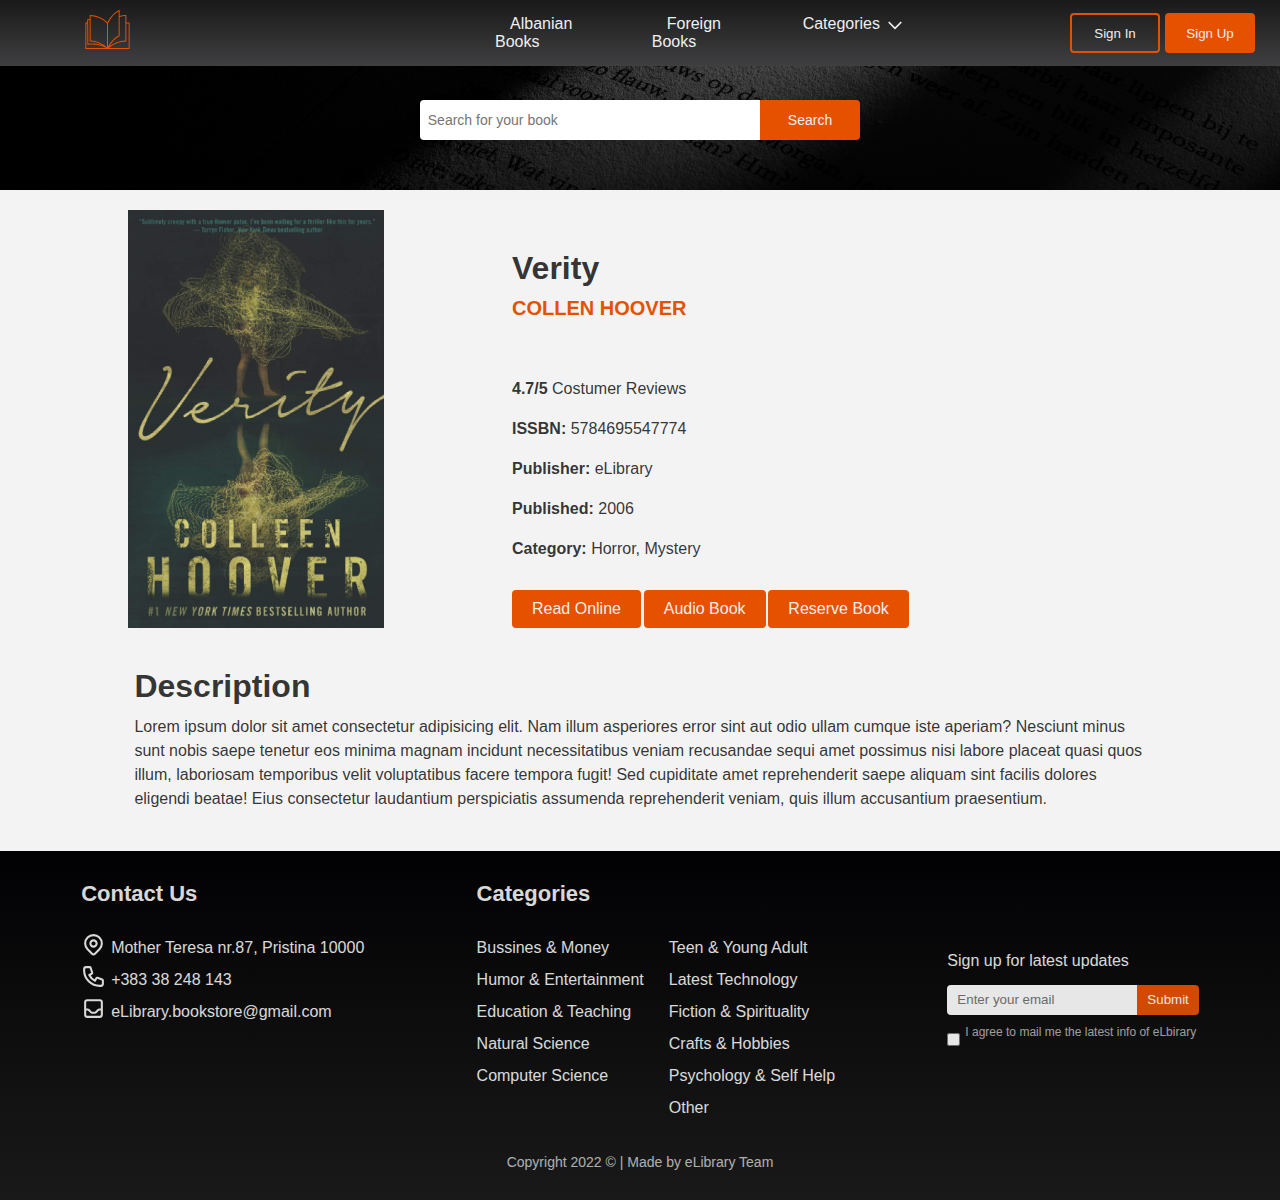
==== book-content.html @ 434c2ca3 "main files added" ====
<!DOCTYPE html>
<html lang="en">
<head>
    <meta charset="UTF-8">
    <meta http-equiv="X-UA-Compatible" content="IE=edge">
    <meta name="viewport" content="width=device-width, initial-scale=1.0">
    <link rel="stylesheet" href="style.css">
    <link rel="preconnect" href="https://fonts.googleapis.com">
    <link rel="preconnect" href="https://fonts.gstatic.com" crossorigin>
    <link
        href="https://fonts.googleapis.com/css2?family=Marvel&family=Poppins:ital,wght@0,400;0,500;0,600;0,700;1,500;1,600&display=swap"
        rel="stylesheet">
    <title>Verity - Colleen Hoover</title>
</head>
<body>
    <div class="navbar">
        <div class="logo-part">
            <a href="index.html"><img src="img/icon.svg" alt="icon book" class="icon"></a>

        </div>
        <ul class="unordered-list">
            <li><a href="home.html" target="_blank" class="nav-link">Albanian Books</a></li>
            <li><a href="home.html" class="nav-link">Foreign Books</a></li>
            <li>Categories <svg xmlns="http://www.w3.org/2000/svg" class="heroicon" fill="none" viewBox="0 0 24 24"
                    stroke="currentColor" stroke-width="2">
                    <path stroke-linecap="round" stroke-linejoin="round" d="M19 9l-7 7-7-7" />
                </svg>
            </li>
        </ul>
        <div class="nav-buttons">
            <button><a href="sign-in.html">Sign In</a></button>
            <button><a href="signup.html">Sign Up</a></button>
        </div>
    </div>
    <div class="search-box">
        <input class="home-search" type="text" name="search" placeholder="  Search for your book">
        <input class="home-submit" type="submit" value="Search">
    </div>
    <div class="b-wrapper">
    <div class="book-content">
        <div class="book-img">
            <img src="img/verity.jpg" alt="verity by colleen hover">
        </div>
        <div class="book-data">
            <h3> Verity </h3>
            <h4 class="publisher">Collen Hoover</h4>
            <p class="book-rating"><b>4.7/5 </b> Costumer Reviews</p>
            <p><strong>ISSBN:</strong>  5784695547774</p>
            <p><strong>Publisher: </strong> eLibrary</p>
            <p><strong>Published: </strong> 2006</p>
            <p><strong>Category: </strong> Horror, Mystery</p>

            <div class="book-btns">
                <a href="#">Read Online</a>
                <a href="#">Audio Book</a>
                <a href="#">Reserve Book</a>
            </div>

        </div>
      
    </div>
    <div class="book-description">
        <h3>Description</h3>
        <p>Lorem ipsum dolor sit amet consectetur adipisicing elit. Nam illum asperiores error sint aut odio ullam cumque iste aperiam? Nesciunt minus sunt nobis saepe tenetur eos minima magnam incidunt necessitatibus veniam recusandae sequi amet possimus nisi labore placeat quasi quos illum, laboriosam temporibus velit voluptatibus facere tempora fugit! Sed cupiditate amet reprehenderit saepe aliquam sint facilis dolores eligendi beatae! Eius consectetur laudantium perspiciatis assumenda reprehenderit veniam, quis illum accusantium praesentium.</p>
    </div>
</div>

    <div class="footer">
        <div class="footer-info">
            <div class="contact-us">
                <h3>Contact Us</h3>
                <ul>
                    <li><svg xmlns="http://www.w3.org/2000/svg" class="footer-icon" fill="none" viewBox="0 0 24 24" stroke="currentColor" stroke-width="2">
                        <path stroke-linecap="round" stroke-linejoin="round" d="M17.657 16.657L13.414 20.9a1.998 1.998 0 01-2.827 0l-4.244-4.243a8 8 0 1111.314 0z" />
                        <path stroke-linecap="round" stroke-linejoin="round" d="M15 11a3 3 0 11-6 0 3 3 0 016 0z" />
                      </svg>   Mother Teresa nr.87, Pristina 10000</li>
                    <li><svg xmlns="http://www.w3.org/2000/svg" class="footer-icon" fill="none" viewBox="0 0 24 24" stroke="currentColor" stroke-width="2">
                        <path stroke-linecap="round" stroke-linejoin="round" d="M3 5a2 2 0 012-2h3.28a1 1 0 01.948.684l1.498 4.493a1 1 0 01-.502 1.21l-2.257 1.13a11.042 11.042 0 005.516 5.516l1.13-2.257a1 1 0 011.21-.502l4.493 1.498a1 1 0 01.684.949V19a2 2 0 01-2 2h-1C9.716 21 3 14.284 3 6V5z" />
                      </svg>   +383 38 248 143</li>
                    <li><svg xmlns="http://www.w3.org/2000/svg" class="footer-icon" fill="none" viewBox="0 0 24 24" stroke="currentColor" stroke-width="2">
                        <path stroke-linecap="round" stroke-linejoin="round" d="M20 13V6a2 2 0 00-2-2H6a2 2 0 00-2 2v7m16 0v5a2 2 0 01-2 2H6a2 2 0 01-2-2v-5m16 0h-2.586a1 1 0 00-.707.293l-2.414 2.414a1 1 0 01-.707.293h-3.172a1 1 0 01-.707-.293l-2.414-2.414A1 1 0 006.586 13H4" />
                      </svg>   eLibrary.bookstore@gmail.com</li>
                </ul>

            </div>
            <div class="categories">
                <h3>Categories</h3>
                <div class="ctg-menu">
                <ul>
                    <li>Bussines & Money</li>
                    <li>Humor & Entertainment</li>
                    <li>Education & Teaching</li>
                    <li>Natural Science</li>
                    <li>Computer Science</li>
                </ul>
                <ul>
                    <li>Teen & Young Adult</li>
                    <li>Latest Technology</li>
                    <li>Fiction & Spirituality</li>
                    <li>Crafts & Hobbies</li>
                    <li>Psychology & Self Help</li>
                    <li>Other</li>
                </ul>
            </div>
            </div>
            
            <div class="subsrcibe">
                <p> Sign up for latest updates</p>
                <div>
                <input class="email" type="text" name="email" placeholder="Enter your email">
                <input class="submit" type="submit" value="Submit">
                </div>
                <div class="check">
                <input class="checkbox" type="checkbox" name="check" id="check"> <p class="agree">I agree to mail me the latest info of eLbirary</p>
            </div>
           </div>
        </div>
        <p class="copyright"> Copyright 2022 &copy; | Made by eLibrary Team</p>
    </div>
</body>
</html>
---- style.css ----
* {
    margin: 0;
    padding: 0;
    box-sizing: border-box;
}
html {
    font-size: 62.5%;
  }
body{
    font-family: 'Raleway', sans-serif;
    color:rgba(0,0,0,0.8);
    
}

.wrapper{
    display: grid;
    grid-template-columns: 1fr 4fr;

}

.container{
    background-image:linear-gradient(to top, rgba(255,0,0,0), rgba(217,218,226,0.3));

    
    
}

.main-content{
    height: 7.8rem;
    background-color: pink;
}

/*CARD STYLING*/
/*Fonti i kartave font-family: 'Raleway', sans-serif;*/


/*END OF CARD STYLING*/


/*CARD LAYOUT*/
.card-wrapper{
    max-width: 98%;
    margin: auto;
    display: grid;
    grid-template-columns: 1fr 1fr 1fr 1fr;
    gap:0.5rem;
}




.img-wrapper{
    max-width: 100%;
    height: fit-content;
    padding-bottom: 10rem;
    background-image: linear-gradient(rgba(0,0,0,0.4), rgba(0,0,0,0.7)),url('img/pexels-olga-lioncat-7244562.jpg');
    
    background-size: cover;
    overflow:hidden;
}

.text{
    color:#fefefe;
    padding-top: 11.1rem;
    width: 50%;
    display: flex;
    flex-direction: column;
    justify-content: center;
    padding-left:5.5rem ;
    font-family: 'Poppins', sans-serif;
    
}
.text h2{
    text-transform: uppercase;
    color:#e65100;
    letter-spacing: 1.0;
    font-size: 2rem; 
    margin-top: 1rem;
    margin-bottom: 2rem;  
}
.text h2, .text h1{
    line-height: 1;
}
.text p{
    line-height: 1.5;
    letter-spacing: 1.5;
    margin:2rem 0rem;
    font-size: 1.6rem;
}
.rich, .period{
    color:#e65100 
}
.first-h1, .second-h1{
    font-size: 6rem;
}

.learn-btn{
    background-color: #e65100;
    border: none;
    width: 20rem;
    cursor: pointer;
    height: 4.5rem;
    border-radius: 4px;
}
.learn-btn a {
    color: beige;
    text-transform: uppercase;
    text-decoration: none;
    font-size: 1.4rem;

}
.learn-btn:hover{
    background-color: transparent;
    border: 3px solid #e65100;
    color: #fff;
    box-shadow: 0px 3px 15px rgba(0,0,0,0.3);

}


/****************************************************************
/////////////////////////////////////////////////////////
*********NAVBAR STYLING*/
.navbar{
    background-color:  transparent;
    background-color: #191919;
    background-image:linear-gradient(to bottom, rgba(255,0,0,0), rgba(217,218,226,0.2));

    color:#efefef;
    display: flex;
    justify-content: space-between;
    align-content: center;
    position: fixed;
    width: 100%;
    z-index: 1;
    
}
.nav-buttons{
    align-self: center;
    display: flex;
    margin-right: 2.5rem;
    gap: 0.5rem;

}
.nav-buttons a{
    text-decoration: none;
    color:#efefef;
}
.nav-buttons button:first-child{
    background-color: transparent;
    border: 2px solid #e65100;
    color: #efefef;
    transition: all 0.1s;
    
}
.nav-buttons button:first-child:hover{
    background-color: #e65100;
    color:#efefef;
    font-weight: 500;
    transition: all 0.1s;
    
}
.nav-buttons button:last-child:hover{
    color:#efefef;
}
.navbar ul{
    list-style: none;
    display: flex;
    gap: 2.5rem;
    justify-content: end;
    margin-right: 5rem;
    

}

.navbar button{
    background-color: #e65100;
    border: none;
    width: 9rem;
    height: 4rem;
    color:#ededf1;
    border-radius: 4px;
    color:#02093B;
    cursor: pointer;
}
.navbar li:last-child{
    margin-right: 10rem;
    display: flex;
    gap: 0.5rem;
    justify-content: flex-end;
    text-transform:none;
}
.navbar li,
.nav-link{
    padding:1.5rem;
    text-decoration: none;
    color: #02093B;
    color:#efefef;
    transition: all 0.2s;
}
.navbar li:hover{
    color: #efefef;
    cursor: pointer;
    border-bottom: 5px solid #e65100;
    background-image:linear-gradient(to bottom, rgba(0,0,0,0.5), rgba(0,0,0,0.2));

}
.unordered-list{
    margin-left:350px;
    font-size: 1.6rem;
}
.unordered-list li {
    word-spacing: -1px;
}
.icon{
    width: 4.5rem;
    height: 4.5rem;
    margin-left: 85px;
    cursor: pointer;
    
}
.logo-part{
    display: flex;
    margin-top: 0.7rem;
    
}
.logo-part p{
    margin-top: 1.5rem;
    margin-left: 0.5rem;
    cursor: pointer;
}
.user{
   color: #efefef;
    width: 2.5rem;
    margin-top:-0.5rem; 
    
}
#my-account:hover{
    background-color:#02093B ;
    color:#efefef;
}
.heroicon {
    width: 2rem;
    height: 2rem;
}

/*************************************************************
************************************************************
********* HOME BOOKS Style***************************************/

.home-main-container {

    background-image:linear-gradient(to top, rgba(255,0,0,0), rgba(217,218,226,0.3));
}

.home-container{
    max-width: 98%;
    margin:5rem auto 0 auto;
    display: flex;
    justify-content: space-between;
}
.search-box {
    padding-top: 10rem;
    padding-bottom: 5rem;
    background-image: linear-gradient(rgba(0,0,0,0.5),rgba(0,0,0,0.8)),url('img/croped-img.jpg');
    background-size: cover;
    display: flex;
    justify-content: center;
    align-content: center;
}
.books-of-the-day{
    margin-bottom: 15rem;
    
    display: grid;
    grid-template-columns: repeat(4,1fr);
    grid-template-rows: repeat(3,1fr);
    row-gap: 4rem;
    width: 85%;
}
.left-menu {
    width: 13%;
    height: fit-content;

    background-color: #eee;
}
.menu {
    display: flex;
    flex-direction: column;

    list-style: none;
    text-align: center; 
}
.menu a {
    text-decoration: none;
    font-size: 1.8rem;
    color: rgba(1, 1, 3, 0.9);
}
.menu h3 {
    padding: 1.5rem 0px;
    font-size: 2rem;
    background-color: #e65100;
    color: #efefef;
    margin-bottom: 1.5rem;
    border-top-left-radius: 0.4rem;
    border-top-right-radius: 0.4rem;
}
.menu li:hover{
    background-color: #ddd;
    cursor: pointer;
}
.menu li {
    line-height: 2;
    padding: 0.5rem 0rem;
}

.home-img{
    width: 15rem;
    height: 25rem;
    margin: auto;
    margin-bottom:1.5rem ;
    border-radius: 0.2rem;

}
.home-book{
    
    width: 25rem;
    text-align: center;
    border-radius:4px;
    box-shadow: 0px 2px 15px rgba(0,0,0,0.04);
    height: 35rem;
  
}
.home-book h3 {
    max-width: 80%;
    margin:0 auto;
    display: flex;
    align-items: center;
    font-size: 1.6rem;
}
.home-book:hover{
    box-shadow: 0px 0px 20px rgba(0,0,0,0.1);
    box-shadow:  0px 2px 15px rgba(0,0,0,0.1), 0px -2px 15px rgba(0,0,0,0.1);
    cursor: pointer;
}
.home-rating{
    display: flex;
    flex-wrap: wrap;
    gap:0.5rem;
    margin-left: 1.5rem;
    margin-top:0.5rem;
    margin-bottom: 0.5rem;
    
}
.home-search, .home-submit {
    height: 4rem;
    border: none;
    border-radius: 4px;
}
.home-search {
    box-shadow: 5px 5px 15px rgba(0,0,0,0.05);
    width: 35rem;
    font-size: 1.4rem;
    border: none;
}
.home-submit:hover {
    cursor: pointer;
    box-shadow: 0px 3px 10px rgba(0,0,0,0.1);
}
.home-submit {
    width: 10rem;
    margin-left: -1rem;
    border-bottom-left-radius: 0px;
    border-top-left-radius: 0px;
    background-color: #e65100;
    color: #efefef;
    font-size: 1.4rem;
}

.best {
    position: relative;
}

.best::before {
    content:"  BESTSELLER ";
    background-color: #e65100;
    padding: 0.5rem 1rem;
    color: #fff;
    font-size: 1.4rem;

    position: absolute;
    top:0;
    left:0;
}
.pagination {
    display: flex;
    justify-content: center;
    font-size: 1.6rem;
    margin-bottom: 5rem;
    gap: 1rem;
}
.pagination div {
    width: 2.8rem;
    height: 2.8rem;
    text-align: center;
    padding: 0.5rem;
}
.pagination div:hover {
    cursor: pointer;
}
.pagination-icon {
    width: 2.2rem;
    height: 2.2rem;
    stroke: #e65100;
    border-radius: 50%;
}
.selected-no {
    color: #e65100;
    font-weight: 700;

}
/*********************************************************
***************************************************************************************************
************* COMPONENT LAYOUT *********************************/

.components-wrapper{
    width: 90%;
    margin: 0 auto;
    
    
}

/** First Component */
.first-component
{
    display: flex;
    padding-top: 6.8rem;

}

.second-component,
.third-component {
    margin-top: 15rem;
}
.third-component {
    margin-bottom: 10rem;
}
.second-component h1{
    margin-left: 5.5rem;
    margin-top: 6.8rem;
    font-size: 4rem;
}

.component-text{
    max-width: 50%;
    margin-left: 5rem;
    display: flex;
    flex-direction: column;
    font-size: 1.6rem;
   
}
.component-text h1
{
    font-size: 4rem;
    margin-top: 2rem;
}
.component-text p {
    width: 85%;

    margin-top:5rem;
    line-height: 1.5;
    letter-spacing: 1.5;
    opacity: 0.8;
}
.orange{
    color:#e65100;
}
.component-img{
    width: 50%;
}
.component-img img {
    width: 100%;
}
.chart{
    margin-left: 50px;
}

.second-component .component-text{
    padding-top: 1rem;
}
.third-component-text{
    padding-top: 10rem;
}
.categories-list{
    display: flex;
    gap: 12rem;
    margin-top: 5rem;
    line-height: 2.2;
    opacity: 0.9;
    
}
.categories h3 {
    font-size: 2.2rem;
}
.left-list,
.right-list{
    list-style: none;
}
.h-5{
    width: 2rem;
    height: 2rem;
    margin-right: 1rem;
    margin-top: 1rem;
}
.third-component{
    margin-top: 5rem;
}
.component-offers{
    display: flex;
    gap:1.5rem;    
    justify-content: center;

    margin-top: 5rem;
}
.third-component-text{
    width: 80%;
    margin: 2rem auto;
    text-align: center;
}
.third-component-text h1{
    margin-bottom: 3rem;
    font-size: 4rem;
}
.third-component-text p {
    margin-bottom: 5.5rem;
    font-size: 1.6rem;
    opacity: 0.8;
}
.offer{
    width: 30rem;
    height: 47rem;
    border-radius: 4px;
    border: none;
    box-shadow:  0px 5px 15px rgba(0,0,0,0.1);
    

    display: flex;
    flex-direction: column;
    align-items: center ;

}


.offer h2{
    font-size: 3.4rem;
    margin-top: 2rem;
    font-weight: normal;
}
.price + p  {
    font-size: 1.2rem;
}
.price {
    font-size:4.8rem ;
    font-weight: 500;
    margin-top: 5rem;
}

.offer-list{
    list-style: none;
    line-height: 2;
    margin-top: 6.5rem;
}
.offer-list li {
    display: flex;
    font-size: 1.4rem;
    gap:0.5rem;
}
.offer:hover {
    cursor: pointer;
}
/* .second-offer{
    border-top: 15px solid #e65100;
} */
.second-offer{
    position: relative;
    box-shadow:  0px 15px 15px rgba(0,0,0,0.1), 0px -15px 15px rgba(0,0,0,0.1);


}
.second-offer::before{
    content: " ";
    width: 100%;
    position: absolute;
    height: 2.5rem;
    background-color: #e65100;
    border-top-left-radius: 4px;
    border-top-right-radius: 4px;
    box-shadow: 0px -5px 15px rgba(0,0,0,0.1);
    top: -25px;
}

.green, .red{
    width: 2.2rem;
    height: 2.2rem;
}
.green{
    stroke: rgb(25, 102, 25);
}
.red{
    stroke: red;
}
.component-offers button{
    width: 50%;
    margin-top: 2.5rem;
    align-self: center;
    height: 3.5rem;
    border: 2px solid #e65100;
    border-radius: 4px;
    text-transform: uppercase;
    background-color: #fff;
    color: #02093B;
    
}
.second-offer button {
    background-color: #e65100;
    color: #fff;
    box-shadow: 0px 15px 15px rgba(0,0,0,0.04);
}


/*********************************************  FOOTER  **************************************************************/

.footer {
    background-color: #191919;
    background-image:linear-gradient(to top, rgba(255,0,0,0), rgba(1, 1, 3, 0.993));
    color:#efefef;
    height: 33rem;
    /* margin-top:100px ; */
    display: flex;
    flex-direction: column;
    gap:3rem;
    padding: 3rem;
    height: fit-content;
    
    
}
.footer-info{
    display: flex;
    gap:1rem;
    justify-content: space-around;
    opacity: 0.9;
}
.copyright{
    text-align: center;
    font-size: 1.4rem;
    opacity: 0.7;
}
.contact-us ul {
    list-style: none;
    margin-top: 2.5rem;
    font-size: 1.6rem;
    line-height: 2;
}
.contact-us li {
    display: flex;
    gap:0.5rem;
}
.contact-us h3 {
    font-size: 2.2rem;
}

.ctg-menu ul {
    list-style: none;
    font-size: 1.6rem;
    margin-top: 2.5rem;
}
.ctg-menu ul li {
    line-height: 2;
}
.ctg-menu ul li:hover{
    color:#fff;
    cursor: pointer;
    opacity: 1;
}

.footer-icon {
    width: 2.5rem;
    height: 2.5rem;
}
.ctg-menu {
    display: flex;
    justify-content: space-between;
    gap:2.5rem;
}
.subsrcibe {
    align-self:center;
}
.subsrcibe p {
    margin-bottom: 1.5rem;
    font-size: 1.2rem;
}
.subsrcibe p:first-child{
    font-size: 1.6rem;
}
.subsrcibe div{
    display: flex;
    gap:-5rem ;
}
.check {
    display: flex;
}
.email , 
.submit {
    height: 3rem;
    border-radius: 4px;
    border: none;
}
.email {
    width: 20rem;
    padding-left: 1rem;
}
.submit{
    margin-left: -1rem;
    background-color: #e65100;
    padding-left: 1rem;
    border-top-left-radius: 0px;
    border-bottom-left-radius: 0px;
    padding-right: 1rem;
    margin-bottom: 1rem;
    color:#fff;
    cursor: pointer;
}
.checkbox {
    border: none;
}
.agree {
    font-size: 1.4rem;
    opacity: 0.7;
    padding-left: 5px;
}


/** TEST                      /*******************************************************/
 .kategorite{
     
    display: flex;
    justify-content: space-around;
    justify-content: center;
    width: auto;
    gap: 1.5rem; 


    margin-top: 10rem;
}

.nje-kategori {
    width: 20rem;
    height: 20rem;
    position: relative;
    border-radius: 4px;
    box-shadow: 0px 10px 10px rgba(0,0,0,0.04);
    text-align: center;
    background-color: #e65100;
    background-color: #ededf1;
    background-color: #fff;
    color:white;
    color:#191919;
}
.nje-kategori h3{
    margin-top: 6.8rem;
    font-size: 2rem;
    letter-spacing: -0.5px;
    font-weight: 500;
    text-transform: uppercase;
    
}
.nje-kategori p{
    font-size: 3rem;
    font-weight: 500;
    margin-top: 2.4rem;
    text-shadow: 0px 0px 0.5px #e65100;
}
.nje-kategori:hover{
    cursor: pointer;
    color: #fff;
    color:#191919;
    box-shadow: 0 5px 15px rgba(0,0,0,0.2);
}
.foto{

    border-radius: 50%;
    height: 10rem;
    width: 10rem;
    border: 4px solid #e65100;
    

    position: absolute;
    top:-25%;
    left: 50%;
    transform: translateX(-50%);
}

/************************ Testimonial styling *******************/
.testimonial-wrapper{
    display: flex;
    gap:0px;
    height: 30rem;
    max-width: 90%;
    margin: 15rem auto;
}
.testimonial-content{
    background-color: #f3f3f3;
    border-left: 25px solid #e65100;
    border-bottom-left-radius:4px ;
    border-top-left-radius: 4px;
    padding:5rem;
    padding-bottom: 4rem;
    height:fit-content;
    position: relative;
   
}
.testimonial-content p{
    line-height: 1.5;
    letter-spacing: 1.5;
    position: relative;
    font-size: 1.6rem;
}
.testimonial-content h1{
    margin-bottom: 2.5rem;
    font-size: 3.2rem;
}
.testimonial-image{
    background-color: #e65100;
    border-radius: 4px;
}
.testimonial-image img{
    
    border-radius: 4rem;
}
.quote-icon{
    width: 20rem;
    position: absolute;
    left:2%;
    top:0;
    opacity: 0.08;
    
}
.testimonail-author {
    margin-top: 1rem;
    text-align: end;
}
.testimonail-author p:last-child{
    font-size: 1.4rem;
    opacity: 0.8;
}

/**************************************** SIGN UP FORM ****************************************************/
.sign-up-wrapper {
   padding-top: 5rem;
   background-image:linear-gradient(rgba(0,0,0,0.5),rgba(0,0,0,0.5)), url(img/sign-inbg\ \(2\).jpg);
   background-size: cover;
   padding:15rem;
   display: flex;
   justify-content: space-between;
}
.sign-in-wrapper{
    padding:15rem;
    display: flex;
    justify-content: space-between;
    background-image:linear-gradient(rgba(0,0,0,0.5),rgba(0,0,0,0.5)), url(img/sign-inbg\ \(2\).jpg);
    background-size: cover;
}
.sign-up-quote,
.sign-in-quote {
    font-size: 3.5rem;
    color: #efefef;
    align-content: center;
    align-self: center;
}
.sign-in-quote {
    font-size: 3rem;
}
.sign-up-form,
.sign-in-form {
    background-color: #efefef;
    border-top:10px solid #e65100;
    border-radius: 0.4rem;
    margin-right: 10rem;
    width: 50rem;
    
}
.sign-in-form {
    height: 35rem;
}
.sign-up,
.sign-in {
    display: flex;
    flex-direction: column;
    gap:2rem;
    padding:2rem 3rem 4rem 3rem;
}
.note {
    font-size: 1rem;
    color:#e65100;
    margin-top: 1rem;
}
.input {
    padding-top: 1.5rem;
    padding-bottom: 1.5rem;
    border: none;
    border-radius: 4px;
}
.fname, .lname {
    width: 49%;
}
.password {
    width: 100%;
}
.name {
    display: flex;
    justify-content: space-between;
}
.sign-up-btn {
    background-color: #e65100;
    border: none;
    color: #f3f3f3;
    padding: 1rem 2rem;
    width: 15rem;
    border-radius: 4px;
}
.sign-up-btn:hover {
    box-shadow: 0px 5px 15px rgba(0,0,0,0.2);
    cursor: pointer;
}
.option-select .input ,
.date {
    opacity: 0.9;
    padding-left: 1rem;
}
.sign-up h3,
.sign-in h3 {
    text-align: center;
    font-size: 2.5rem;
}
.gender {
    display: flex;
    gap:1.5rem;
    margin-top: 1rem;
    font-size: 1.4rem;
    opacity: 0.9;
}
.gender div {
    display: flex;
    gap: 0.5rem;
}
.last-p {
    font-size: 1.4rem;
    margin-top: 1rem;
    opacity: 0.9;
}
.last-p a{
    text-decoration: none;
    color: #e65100;
}
.last-p a:hover{
    text-decoration: underline;
}

/******************************** Kategorite lista*****************************************************************/
/******************************** BOOK CONTENT *************/
.book-content {
    display: flex;
    padding-top: 2rem;
}
.book-img {
    width: 40%;
    display: flex;
    justify-content: center;
}
.book-img img {
    width: 50%;
    text-align: center;
}

.book-data {
    display: flex;
    flex-direction:column ;
    gap: 1rem;
    padding-top: 4rem;
}
.book-data h3 {
    font-size: 3.2rem;
}
.book-data p {
    font-size: 1.6rem;
    margin-bottom: 1.2rem;
}
.book-rating {
    margin-top: 5rem;
}
.publisher {
    text-transform: uppercase;
    color: #e65100;
    font-weight: 600;
    font-size: 2rem;
    letter-spacing: 0px;

}
strong {
    font-weight: 600;
    color: rgba(0,0,0,0.8);
}
.book-btns a {
    padding: 1rem 2rem;
    font-size: 1.6rem;
    background-color: #e65100;
    margin-top: 1rem;
    display: inline-block;
    text-decoration: none;
    color: #eee;
    border-radius: 4px;
}
.book-description {
    max-width: 79%;
    margin: 4rem auto 0 auto;
    padding-bottom: 4rem;
}
.book-description h3 {
    font-size: 3.2rem;
    padding-bottom: 1rem;

}
.book-description p {
    font-size: 1.6rem;
    line-height: 1.5;
}
.b-wrapper {
    background-color: #f3f3f3;
}
.book-btns a:hover {
    box-shadow: 0px 0px 15px rgba(0,0,0,0.05);
    background-color: #191919;
}
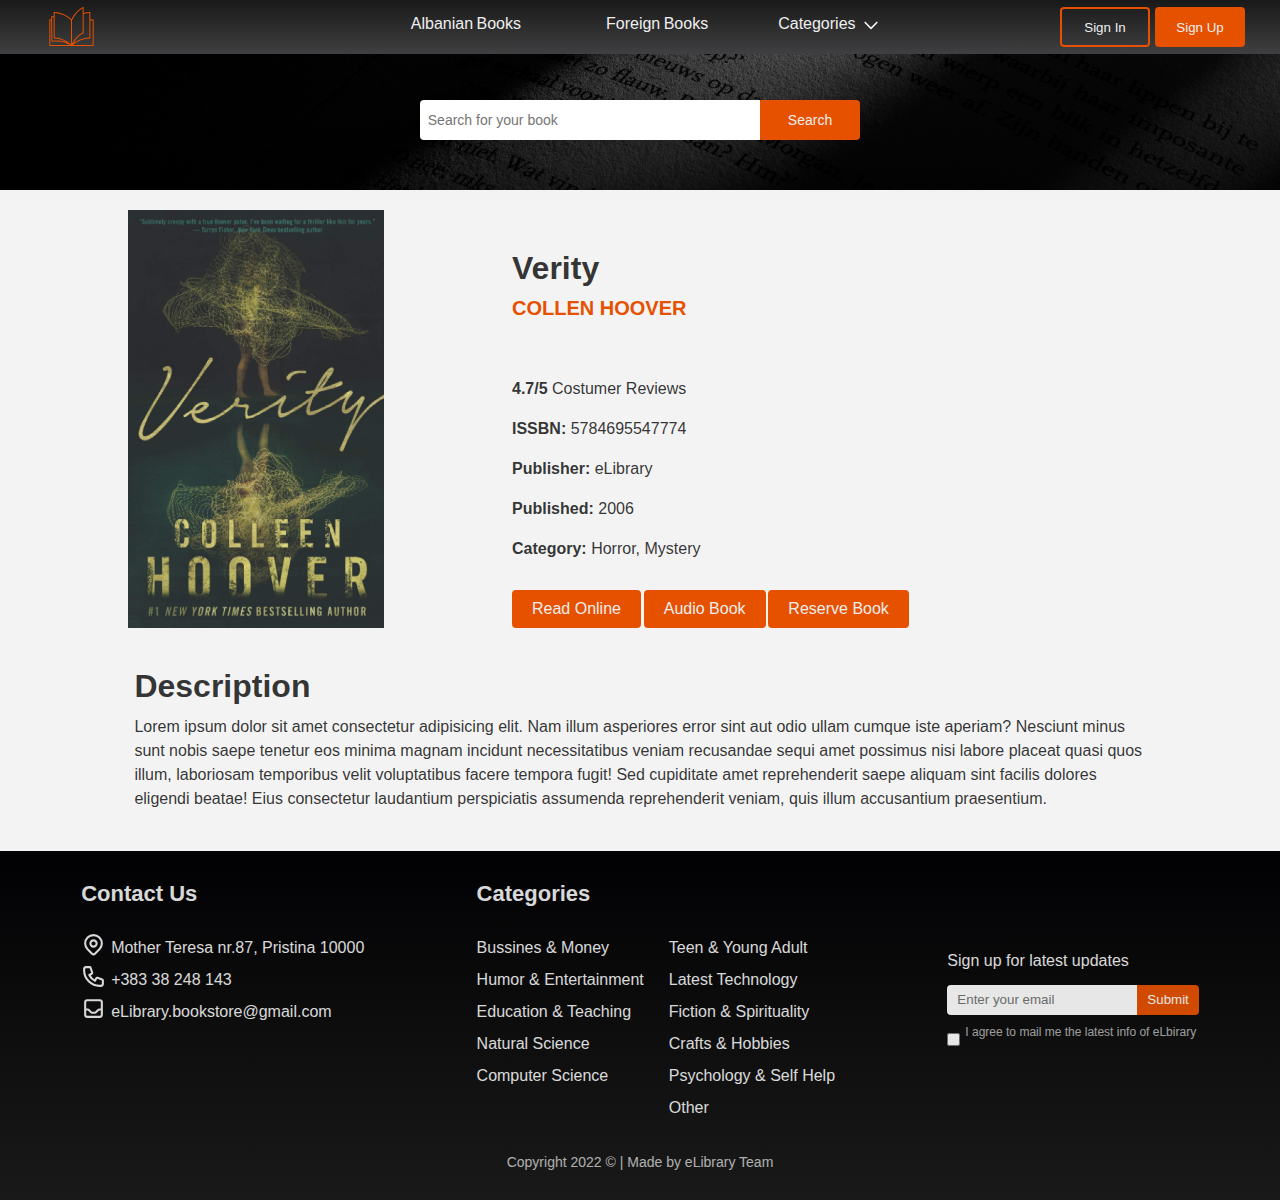
==== commit f8dce4ce: "categories added" ====
--- a/book-content.html
+++ b/book-content.html
@@ -25,6 +25,40 @@
                     stroke="currentColor" stroke-width="2">
                     <path stroke-linecap="round" stroke-linejoin="round" d="M19 9l-7 7-7-7" />
                 </svg>
+                <div class="dropdown-content">
+                    <menu class="dropdown-menu">
+                        <div>
+                    <p onclick="location.href='home.html'">Fantasy</p>
+                    <p onclick="location.href='home.html'">Adventure</p>
+                    <p onclick="location.href='home.html'">Romance</p>
+                    <p onclick="location.href='home.html'">Mystery</p>
+                    <p onclick="location.href='home.html'">Horror</p>
+                    <p onclick="location.href='home.html'">Thriller</p>
+                    <p onclick="location.href='home.html'">Paranormal</p>
+                    <p onclick="location.href='home.html'">Historical</p>
+                    </div>
+                    <div>
+                    <p onclick="location.href='home.html'">Children's</p>
+                    <p onclick="location.href='home.html'">Memoir</p>
+                    <p onclick="location.href='home.html'">Cooking</p>
+                    <p onclick="location.href='home.html'">Art</p>
+                    <p onclick="location.href='home.html'">Self-Help</p>
+                    <p onclick="location.href='home.html'">Development</p>
+                    <p onclick="location.href='home.html'">Motivational</p>
+                    <p onclick="location.href='home.html'">Health</p>
+                        </div>
+                    <div>
+                    <p onclick="location.href='home.html'">History</p>
+                    <p onclick="location.href='home.html'">Travel</p>
+                    <p onclick="location.href='home.html'">Guide/How-to</p>
+                    <p onclick="location.href='home.html'">Family</p>
+                    <p onclick="location.href='home.html'">Humor&Entertainmet</p>
+                    <p onclick="location.href='home.html'">Natural Science</p>
+                    <p onclick="location.href='home.html'">Social Science</p>
+                    <p onclick="location.href='home.html'">Computer Science</p>
+                </div>
+                </menu>
+                </div>
             </li>
         </ul>
         <div class="nav-buttons">
--- a/style.css
+++ b/style.css
@@ -61,7 +61,7 @@
 
 .text{
     color:#fefefe;
-    padding-top: 11.1rem;
+    padding-top: 15rem;
     width: 50%;
     display: flex;
     flex-direction: column;
@@ -127,18 +127,17 @@
     background-image:linear-gradient(to bottom, rgba(255,0,0,0), rgba(217,218,226,0.2));
 
     color:#efefef;
-    display: flex;
-    justify-content: space-between;
-    align-content: center;
+    display: grid;
+    grid-template-columns: 0.5fr 3fr 1fr;
     position: fixed;
     width: 100%;
     z-index: 1;
-    
 }
 .nav-buttons{
-    align-self: center;
-    display: flex;
-    margin-right: 2.5rem;
+    align-self: center; 
+    display: flex;
+    justify-content: end;
+    margin-right: 3.5rem;
     gap: 0.5rem;
 
 }
@@ -166,9 +165,9 @@
 .navbar ul{
     list-style: none;
     display: flex;
+    align-self: center;
     gap: 2.5rem;
     justify-content: end;
-    margin-right: 5rem;
     
 
 }
@@ -180,7 +179,6 @@
     height: 4rem;
     color:#ededf1;
     border-radius: 4px;
-    color:#02093B;
     cursor: pointer;
 }
 .navbar li:last-child{
@@ -198,16 +196,20 @@
     color:#efefef;
     transition: all 0.2s;
 }
+.navbar li {
+    border-bottom: 4px solid transparent;  
+    transition: all 0.3s;
+}
 .navbar li:hover{
     color: #efefef;
     cursor: pointer;
-    border-bottom: 5px solid #e65100;
+    border-bottom: 4px solid #e65100;  
     background-image:linear-gradient(to bottom, rgba(0,0,0,0.5), rgba(0,0,0,0.2));
-
-}
+}
+
 .unordered-list{
-    margin-left:350px;
-    font-size: 1.6rem;
+    font-size: 1.6rem;
+
 }
 .unordered-list li {
     word-spacing: -1px;
@@ -215,38 +217,63 @@
 .icon{
     width: 4.5rem;
     height: 4.5rem;
-    margin-left: 85px;
+    /* margin-left: 85px; */
     cursor: pointer;
     
 }
 .logo-part{
     display: flex;
-    margin-top: 0.7rem;
-    
-}
-.logo-part p{
-    margin-top: 1.5rem;
-    margin-left: 0.5rem;
-    cursor: pointer;
-}
-.user{
-   color: #efefef;
-    width: 2.5rem;
-    margin-top:-0.5rem; 
-    
-}
-#my-account:hover{
-    background-color:#02093B ;
-    color:#efefef;
-}
+    justify-content: center;
+    align-self: center; 
+
+    
+}
+
+
 .heroicon {
     width: 2rem;
     height: 2rem;
 }
-
-/*************************************************************
-************************************************************
-********* HOME BOOKS Style***************************************/
+/************* DROPDOWN CONTENT **********************/
+.dropdown-menu {
+    display:flex;
+    gap: 2rem;
+   background-color: #191919;
+
+   box-shadow:   -20px 20px 20px rgba(0,0,0,0.5);
+   
+} 
+.dropdown-menu p {
+   font-size: 1.6rem;
+   padding: 1rem 4rem;
+   transition: all 0.2s;
+}
+.dropdown-menu p:hover {
+   background-color: #e65100;
+}
+.unordered-list li:last-child {
+   position: relative;
+}
+.dropdown-content {
+   display: none;
+   position: absolute;
+   z-index: 1;
+   top: 108%;
+   right: 0%;
+}
+
+.unordered-list li:last-child:hover .dropdown-content{
+   display: block;
+   display: contents;
+   display: inline;
+}
+
+
+/************* DROPDOWN CONTENT END*******************/
+
+/****************NAVBAR END**********************************************/
+
+/********* HOME BOOKS Style***************************************/
 
 .home-main-container {
 
@@ -260,8 +287,7 @@
     justify-content: space-between;
 }
 .search-box {
-    padding-top: 10rem;
-    padding-bottom: 5rem;
+    padding:10rem 0rem 5rem 0rem;
     background-image: linear-gradient(rgba(0,0,0,0.5),rgba(0,0,0,0.8)),url('img/croped-img.jpg');
     background-size: cover;
     display: flex;
@@ -855,7 +881,6 @@
 
 /**************************************** SIGN UP FORM ****************************************************/
 .sign-up-wrapper {
-   padding-top: 5rem;
    background-image:linear-gradient(rgba(0,0,0,0.5),rgba(0,0,0,0.5)), url(img/sign-inbg\ \(2\).jpg);
    background-size: cover;
    padding:15rem;
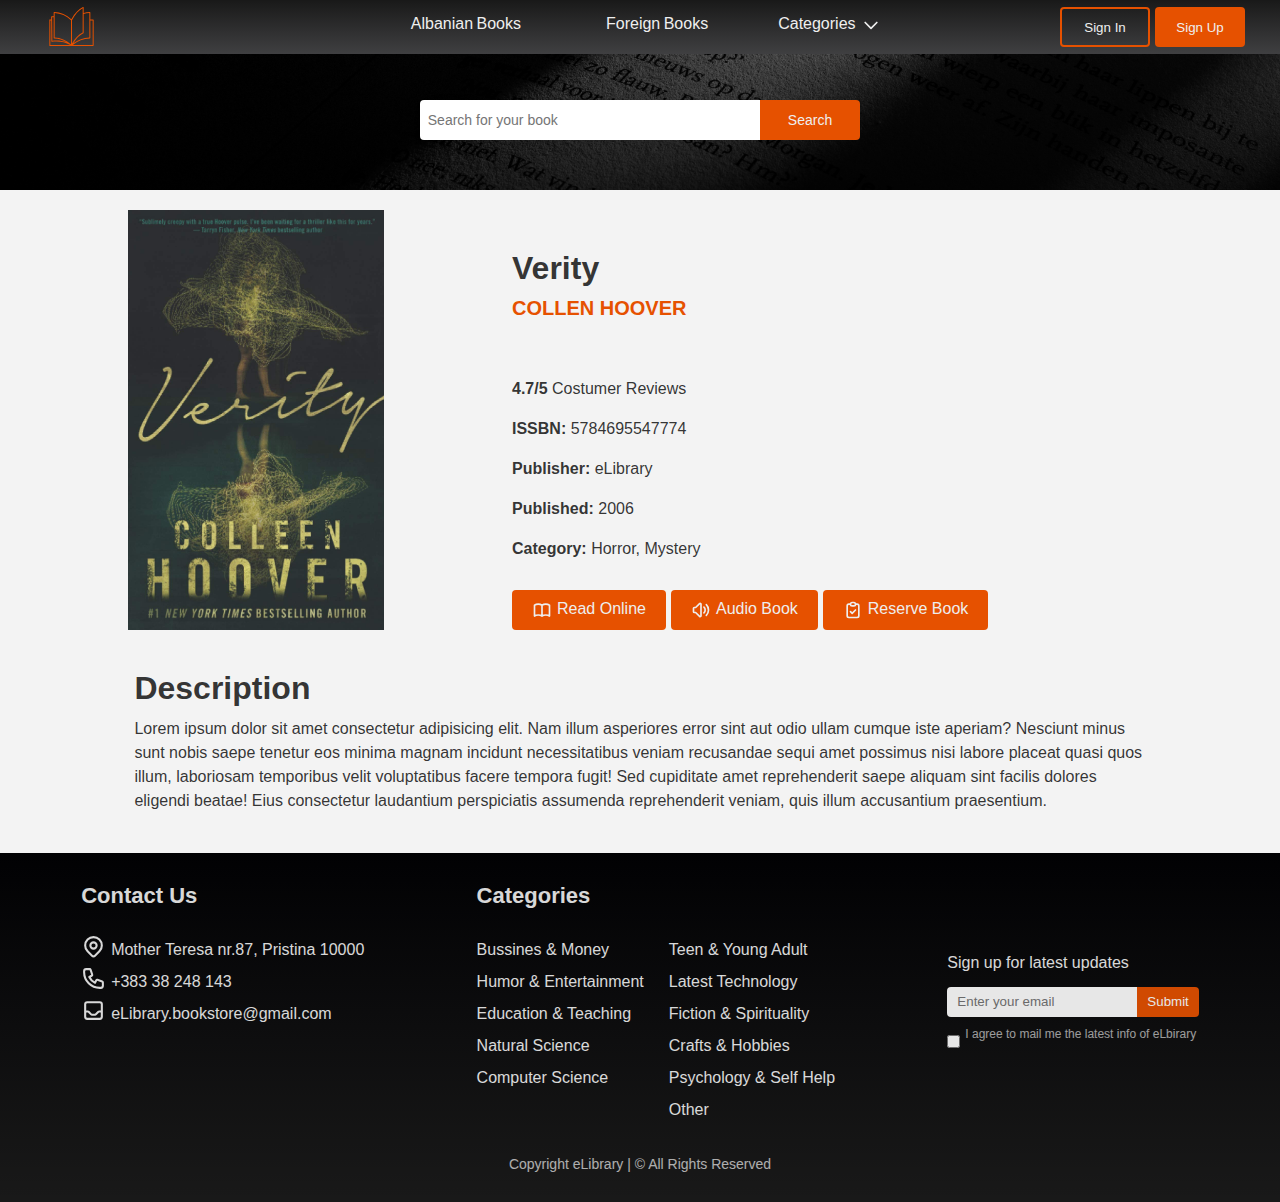
==== commit a918cbb9: "buttons edited" ====
--- a/book-content.html
+++ b/book-content.html
@@ -85,9 +85,16 @@
             <p><strong>Category: </strong> Horror, Mystery</p>
 
             <div class="book-btns">
-                <a href="#">Read Online</a>
-                <a href="#">Audio Book</a>
-                <a href="#">Reserve Book</a>
+                <a href="#">
+                    <svg xmlns="http://www.w3.org/2000/svg" class="heroicon" fill="none" viewBox="0 0 24 24" stroke="currentColor" stroke-width="2">
+                    <path stroke-linecap="round" stroke-linejoin="round" d="M12 6.253v13m0-13C10.832 5.477 9.246 5 7.5 5S4.168 5.477 3 6.253v13C4.168 18.477 5.754 18 7.5 18s3.332.477 4.5 1.253m0-13C13.168 5.477 14.754 5 16.5 5c1.747 0 3.332.477 4.5 1.253v13C19.832 18.477 18.247 18 16.5 18c-1.746 0-3.332.477-4.5 1.253" />
+                </svg>   Read Online</a>
+                <a href="#"><svg xmlns="http://www.w3.org/2000/svg" class="heroicon" fill="none" viewBox="0 0 24 24" stroke="currentColor" stroke-width="2">
+                    <path stroke-linecap="round" stroke-linejoin="round" d="M15.536 8.464a5 5 0 010 7.072m2.828-9.9a9 9 0 010 12.728M5.586 15H4a1 1 0 01-1-1v-4a1 1 0 011-1h1.586l4.707-4.707C10.923 3.663 12 4.109 12 5v14c0 .891-1.077 1.337-1.707.707L5.586 15z" />
+                  </svg> Audio Book</a>
+                <a href="#"><svg xmlns="http://www.w3.org/2000/svg" class="heroicon" fill="none" viewBox="0 0 24 24" stroke="currentColor" stroke-width="2">
+                    <path stroke-linecap="round" stroke-linejoin="round" d="M9 5H7a2 2 0 00-2 2v12a2 2 0 002 2h10a2 2 0 002-2V7a2 2 0 00-2-2h-2M9 5a2 2 0 002 2h2a2 2 0 002-2M9 5a2 2 0 012-2h2a2 2 0 012 2m-6 9l2 2 4-4" />
+                  </svg>Reserve Book</a>
             </div>
 
         </div>
@@ -149,7 +156,7 @@
             </div>
            </div>
         </div>
-        <p class="copyright"> Copyright 2022 &copy; | Made by eLibrary Team</p>
+        <p class="copyright"> Copyright eLibrary | &copy; All Rights Reserved</p>
     </div>
 </body>
 </html>--- a/style.css
+++ b/style.css
@@ -1034,16 +1034,23 @@
     font-weight: 600;
     color: rgba(0,0,0,0.8);
 }
+.book-btns {
+    display: flex;
+    gap:0.5rem;
+} 
 .book-btns a {
     padding: 1rem 2rem;
     font-size: 1.6rem;
     background-color: #e65100;
     margin-top: 1rem;
-    display: inline-block;
     text-decoration: none;
+    display: flex;
+    gap:0.5rem;
+    align-content: center;
     color: #eee;
     border-radius: 4px;
 }
+
 .book-description {
     max-width: 79%;
     margin: 4rem auto 0 auto;
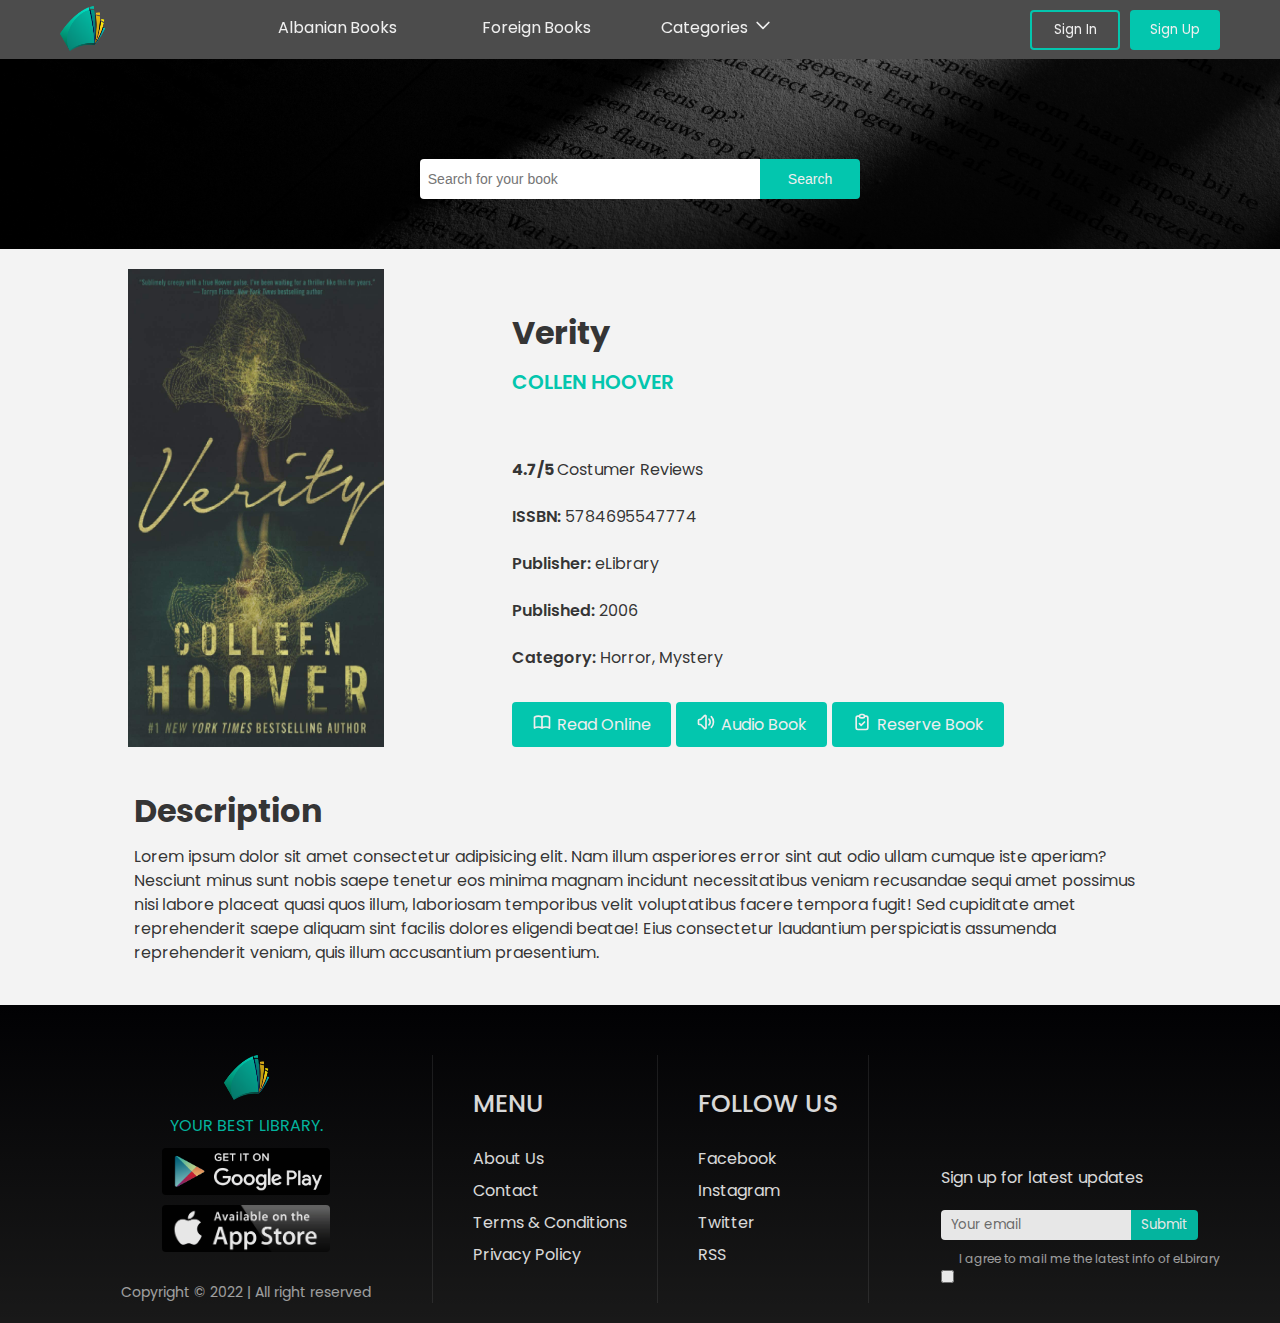
==== commit 830e3fbd: "homepage edited" ====
--- a/book-content.html
+++ b/book-content.html
@@ -13,57 +13,61 @@
     <title>Verity - Colleen Hoover</title>
 </head>
 <body>
-    <div class="navbar">
-        <div class="logo-part">
-            <a href="index.html"><img src="img/icon.svg" alt="icon book" class="icon"></a>
+    <div class="navbarcontainer">
+        <div class="container">
+            <div class="navbar">
+                <div class="logo-part">
+                    <a href="index.html"><img src="img/icon.png" alt="icon book" class="icon"></a>
 
-        </div>
-        <ul class="unordered-list">
-            <li><a href="home.html" target="_blank" class="nav-link">Albanian Books</a></li>
-            <li><a href="home.html" class="nav-link">Foreign Books</a></li>
-            <li>Categories <svg xmlns="http://www.w3.org/2000/svg" class="heroicon" fill="none" viewBox="0 0 24 24"
-                    stroke="currentColor" stroke-width="2">
-                    <path stroke-linecap="round" stroke-linejoin="round" d="M19 9l-7 7-7-7" />
-                </svg>
-                <div class="dropdown-content">
-                    <menu class="dropdown-menu">
-                        <div>
-                    <p onclick="location.href='home.html'">Fantasy</p>
-                    <p onclick="location.href='home.html'">Adventure</p>
-                    <p onclick="location.href='home.html'">Romance</p>
-                    <p onclick="location.href='home.html'">Mystery</p>
-                    <p onclick="location.href='home.html'">Horror</p>
-                    <p onclick="location.href='home.html'">Thriller</p>
-                    <p onclick="location.href='home.html'">Paranormal</p>
-                    <p onclick="location.href='home.html'">Historical</p>
-                    </div>
-                    <div>
-                    <p onclick="location.href='home.html'">Children's</p>
-                    <p onclick="location.href='home.html'">Memoir</p>
-                    <p onclick="location.href='home.html'">Cooking</p>
-                    <p onclick="location.href='home.html'">Art</p>
-                    <p onclick="location.href='home.html'">Self-Help</p>
-                    <p onclick="location.href='home.html'">Development</p>
-                    <p onclick="location.href='home.html'">Motivational</p>
-                    <p onclick="location.href='home.html'">Health</p>
+                </div>
+                <ul class="unordered-list">
+                    <li><a href="home.html" class="nav-link">Albanian Books</a></li>
+                    <li><a href="home.html" class="nav-link">Foreign Books</a></li>
+                    <li>Categories <svg xmlns="http://www.w3.org/2000/svg" class="heroicon" fill="none"
+                            viewBox="0 0 24 24" stroke="currentColor" stroke-width="2">
+                            <path stroke-linecap="round" stroke-linejoin="round" d="M19 9l-7 7-7-7" />
+                        </svg>
+                        <div class="dropdown-content">
+                            <menu class="dropdown-menu">
+                                <div>
+                                    <p onclick="location.href='home.html'">Fantasy</p>
+                                    <p onclick="location.href='home.html'">Adventure</p>
+                                    <p onclick="location.href='home.html'">Romance</p>
+                                    <p onclick="location.href='home.html'">Mystery</p>
+                                    <p onclick="location.href='home.html'">Horror</p>
+                                    <p onclick="location.href='home.html'">Thriller</p>
+                                    <p onclick="location.href='home.html'">Paranormal</p>
+                                    <p onclick="location.href='home.html'">Historical</p>
+                                </div>
+                                <div>
+                                    <p onclick="location.href='home.html'">Children's</p>
+                                    <p onclick="location.href='home.html'">Memoir</p>
+                                    <p onclick="location.href='home.html'">Cooking</p>
+                                    <p onclick="location.href='home.html'">Art</p>
+                                    <p onclick="location.href='home.html'">Self-Help</p>
+                                    <p onclick="location.href='home.html'">Development</p>
+                                    <p onclick="location.href='home.html'">Motivational</p>
+                                    <p onclick="location.href='home.html'">Health</p>
+                                </div>
+                                <div>
+                                    <p onclick="location.href='home.html'">History</p>
+                                    <p onclick="location.href='home.html'">Travel</p>
+                                    <p onclick="location.href='home.html'">Guide/How-to</p>
+                                    <p onclick="location.href='home.html'">Family</p>
+                                    <p onclick="location.href='home.html'">Humor&Entertainmet</p>
+                                    <p onclick="location.href='home.html'">Natural Science</p>
+                                    <p onclick="location.href='home.html'">Social Science</p>
+                                    <p onclick="location.href='home.html'">Computer Science</p>
+                                </div>
+                            </menu>
                         </div>
-                    <div>
-                    <p onclick="location.href='home.html'">History</p>
-                    <p onclick="location.href='home.html'">Travel</p>
-                    <p onclick="location.href='home.html'">Guide/How-to</p>
-                    <p onclick="location.href='home.html'">Family</p>
-                    <p onclick="location.href='home.html'">Humor&Entertainmet</p>
-                    <p onclick="location.href='home.html'">Natural Science</p>
-                    <p onclick="location.href='home.html'">Social Science</p>
-                    <p onclick="location.href='home.html'">Computer Science</p>
+                    </li>
+                </ul>
+                <div class="nav-buttons">
+                    <button><a href="sign-in.html">Sign In</a></button>
+                    <button><a href="signup.html">Sign Up</a></button>
                 </div>
-                </menu>
-                </div>
-            </li>
-        </ul>
-        <div class="nav-buttons">
-            <button><a href="sign-in.html">Sign In</a></button>
-            <button><a href="signup.html">Sign Up</a></button>
+            </div>
         </div>
     </div>
     <div class="search-box">
@@ -106,57 +110,55 @@
     </div>
 </div>
 
-    <div class="footer">
+<section class="footer">
+    <div class="container">
         <div class="footer-info">
-            <div class="contact-us">
-                <h3>Contact Us</h3>
+
+            <div class="footer-logo">
+                <a href="index.html"><img src="img/icon.png" alt="icon book footer-icon" class="icon"></a>
+                <p class="b-l">Your best library.</p>
+
+               
+                <img class="download" src="img/play-store1.png" alt="Playstore download">
+                <img class="download" src="img/app-store1.png" alt="App download">
+            
+
+                <br>
+                <p class="copyright">Copyright &copy; 2022 | All right reserved</p>
+            </div>
+            <div class="footer-menu">
+                <h3>Menu</h3>
                 <ul>
-                    <li><svg xmlns="http://www.w3.org/2000/svg" class="footer-icon" fill="none" viewBox="0 0 24 24" stroke="currentColor" stroke-width="2">
-                        <path stroke-linecap="round" stroke-linejoin="round" d="M17.657 16.657L13.414 20.9a1.998 1.998 0 01-2.827 0l-4.244-4.243a8 8 0 1111.314 0z" />
-                        <path stroke-linecap="round" stroke-linejoin="round" d="M15 11a3 3 0 11-6 0 3 3 0 016 0z" />
-                      </svg>   Mother Teresa nr.87, Pristina 10000</li>
-                    <li><svg xmlns="http://www.w3.org/2000/svg" class="footer-icon" fill="none" viewBox="0 0 24 24" stroke="currentColor" stroke-width="2">
-                        <path stroke-linecap="round" stroke-linejoin="round" d="M3 5a2 2 0 012-2h3.28a1 1 0 01.948.684l1.498 4.493a1 1 0 01-.502 1.21l-2.257 1.13a11.042 11.042 0 005.516 5.516l1.13-2.257a1 1 0 011.21-.502l4.493 1.498a1 1 0 01.684.949V19a2 2 0 01-2 2h-1C9.716 21 3 14.284 3 6V5z" />
-                      </svg>   +383 38 248 143</li>
-                    <li><svg xmlns="http://www.w3.org/2000/svg" class="footer-icon" fill="none" viewBox="0 0 24 24" stroke="currentColor" stroke-width="2">
-                        <path stroke-linecap="round" stroke-linejoin="round" d="M20 13V6a2 2 0 00-2-2H6a2 2 0 00-2 2v7m16 0v5a2 2 0 01-2 2H6a2 2 0 01-2-2v-5m16 0h-2.586a1 1 0 00-.707.293l-2.414 2.414a1 1 0 01-.707.293h-3.172a1 1 0 01-.707-.293l-2.414-2.414A1 1 0 006.586 13H4" />
-                      </svg>   eLibrary.bookstore@gmail.com</li>
-                </ul>
-
-            </div>
-            <div class="categories">
-                <h3>Categories</h3>
-                <div class="ctg-menu">
-                <ul>
-                    <li>Bussines & Money</li>
-                    <li>Humor & Entertainment</li>
-                    <li>Education & Teaching</li>
-                    <li>Natural Science</li>
-                    <li>Computer Science</li>
-                </ul>
-                <ul>
-                    <li>Teen & Young Adult</li>
-                    <li>Latest Technology</li>
-                    <li>Fiction & Spirituality</li>
-                    <li>Crafts & Hobbies</li>
-                    <li>Psychology & Self Help</li>
-                    <li>Other</li>
+                    <li>About Us</li>
+                    <li>Contact</li>
+                    <li>Terms & Conditions</li>
+                    <li>Privacy Policy</li>
                 </ul>
             </div>
+            <div class="footer-follow">
+                <h3> Follow Us</h3>
+                <ul>
+                    <li>Facebook</li>
+                    <li>Instagram</li>
+                    <li>Twitter</li>
+                    <li>RSS</li>
+                </ul>
             </div>
-            
+
+
             <div class="subsrcibe">
                 <p> Sign up for latest updates</p>
                 <div>
-                <input class="email" type="text" name="email" placeholder="Enter your email">
-                <input class="submit" type="submit" value="Submit">
+                    <input class="email" type="text" name="email" placeholder="Your email">
+                    <input class="submit" type="submit" value="Submit">
                 </div>
                 <div class="check">
-                <input class="checkbox" type="checkbox" name="check" id="check"> <p class="agree">I agree to mail me the latest info of eLbirary</p>
+                    <input class="checkbox" type="checkbox" name="checkbox" id="checkbox">
+                    <label for="checkbox" class="agree">I agree to mail me the latest info of eLbirary</p>
+                </div>
             </div>
-           </div>
         </div>
-        <p class="copyright"> Copyright eLibrary | &copy; All Rights Reserved</p>
     </div>
+</section>
 </body>
 </html>--- a/style.css
+++ b/style.css
@@ -1,271 +1,291 @@
 * {
-    margin: 0;
-    padding: 0;
-    box-sizing: border-box;
-}
+  margin: 0;
+  padding: 0;
+  box-sizing: border-box;
+}
+
+
 html {
-    font-size: 62.5%;
-  }
-body{
-    font-family: 'Raleway', sans-serif;
-    color:rgba(0,0,0,0.8);
-    
-}
-
-.wrapper{
-    display: grid;
-    grid-template-columns: 1fr 4fr;
-
-}
-
-.container{
-    background-image:linear-gradient(to top, rgba(255,0,0,0), rgba(217,218,226,0.3));
-
-    
-    
-}
-
-.main-content{
-    height: 7.8rem;
-    background-color: pink;
+  font-size: 62.5%; 
+}
+body {
+  color: rgba(0, 0, 0, 0.8);
+  font-size: 62.5%;
+  font-family: 'Marvel', sans-serif;
+font-family: 'Poppins', sans-serif;
+
+}
+
+.wrapper {
+  display: grid;
+  grid-template-columns: 1fr 4fr;
+}
+
+.container {
+  /* background-image:linear-gradient(to top, rgba(255,0,0,0), rgba(217,218,226,0.3));
+     */
+  max-width: 1200px;
+  padding: 0 20px;
+  margin: 0 auto;
+  width: 100%;
+}
+
+.main-content {
+  height: 7.8rem;
+  background-color: pink;
 }
 
 /*CARD STYLING*/
 /*Fonti i kartave font-family: 'Raleway', sans-serif;*/
 
-
 /*END OF CARD STYLING*/
 
-
 /*CARD LAYOUT*/
-.card-wrapper{
-    max-width: 98%;
-    margin: auto;
-    display: grid;
-    grid-template-columns: 1fr 1fr 1fr 1fr;
-    gap:0.5rem;
-}
-
-
-
-
-.img-wrapper{
-    max-width: 100%;
-    height: fit-content;
-    padding-bottom: 10rem;
-    background-image: linear-gradient(rgba(0,0,0,0.4), rgba(0,0,0,0.7)),url('img/pexels-olga-lioncat-7244562.jpg');
-    
-    background-size: cover;
-    overflow:hidden;
-}
-
-.text{
-    color:#fefefe;
-    padding-top: 15rem;
-    width: 50%;
-    display: flex;
-    flex-direction: column;
-    justify-content: center;
-    padding-left:5.5rem ;
-    font-family: 'Poppins', sans-serif;
-    
-}
-.text h2{
-    text-transform: uppercase;
-    color:#e65100;
-    letter-spacing: 1.0;
-    font-size: 2rem; 
-    margin-top: 1rem;
-    margin-bottom: 2rem;  
-}
-.text h2, .text h1{
-    line-height: 1;
-}
-.text p{
-    line-height: 1.5;
-    letter-spacing: 1.5;
-    margin:2rem 0rem;
-    font-size: 1.6rem;
-}
-.rich, .period{
-    color:#e65100 
-}
-.first-h1, .second-h1{
-    font-size: 6rem;
-}
-
-.learn-btn{
-    background-color: #e65100;
-    border: none;
-    width: 20rem;
-    cursor: pointer;
-    height: 4.5rem;
-    border-radius: 4px;
+.card-wrapper {
+  max-width: 98%;
+  margin: auto;
+  display: grid;
+  grid-template-columns: 1fr 1fr 1fr 1fr;
+  gap: 0.5rem;
+}
+
+.blur {
+  width: 45%;
+  margin: 1rem;
+  padding: 20px;
+  background-color: rgb(0, 0, 0, 0.4);
+  backdrop-filter: blur(4px);
+  border-radius: 8px;
+}
+.img-wrapper {
+  padding: 60px 0 180px 0;
+  height: fit-content;
+  background-image: linear-gradient(rgba(0, 0, 0, 0.4), rgba(0, 0, 0, 0.7)),
+    url("img/pexels-olga-lioncat-7244562.jpg");
+  position: relative;
+  top: -6rem;
+  background-size: cover;
+  overflow: hidden;
+}
+
+.text {
+  color: #fefefe;
+  padding-top: 15rem;
+  display: flex;
+  flex-direction: column;
+  justify-content: center;
+  font-family: "Poppins", sans-serif;
+  align-items: center;
+
+
+}
+.text h2 {
+  text-transform: uppercase;
+  text-align: center;
+  color: #03c6ae;
+  letter-spacing: 1;
+  font-size: 2rem;
+  margin-top: 1rem;
+  margin-bottom: 2rem;
+}
+.text h2,
+.text h1 {
+  line-height: 1.15;
+  text-align: center;
+  text-shadow: 2px 2px 5px rgba(0, 0, 0, 0.18);
+}
+.text p {
+  line-height: 1.5;
+  letter-spacing: 1.5;
+  margin: 2rem 0rem;
+  font-size: 1.6rem;
+  text-align: center;
+  text-shadow: 2px 2px 5px rgba(0, 0, 0, 0.68);
+  width: 60%;
+}
+.rich,
+.period {
+  color: #03c6ae;
+  position: relative;
+}
+.first-h1,
+.second-h1 {
+  font-size: 6rem;
+}
+
+.learn-btn {
+  background-color: #03c6ae;
+  border: none;
+  width: 20rem;
+  cursor: pointer;
+  height: 4.5rem;
+  border-radius: 4px;
 }
 .learn-btn a {
-    color: beige;
-    text-transform: uppercase;
-    text-decoration: none;
-    font-size: 1.4rem;
-
-}
-.learn-btn:hover{
-    background-color: transparent;
-    border: 3px solid #e65100;
-    color: #fff;
-    box-shadow: 0px 3px 15px rgba(0,0,0,0.3);
-
-}
-
+  color: beige;
+  text-transform: uppercase;
+  text-decoration: none;
+  font-size: 1.4rem;
+}
+.learn-btn:hover {
+  background-color: transparent;
+  border: 3px solid #03c6ae;
+  color: #fff;
+  box-shadow: 0px 3px 15px rgba(0, 0, 0, 0.3);
+}
 
 /****************************************************************
 /////////////////////////////////////////////////////////
 *********NAVBAR STYLING*/
-.navbar{
-    background-color:  transparent;
-    background-color: #191919;
-    background-image:linear-gradient(to bottom, rgba(255,0,0,0), rgba(217,218,226,0.2));
-
-    color:#efefef;
-    display: grid;
-    grid-template-columns: 0.5fr 3fr 1fr;
-    position: fixed;
-    width: 100%;
-    z-index: 1;
-}
-.nav-buttons{
-    align-self: center; 
-    display: flex;
-    justify-content: end;
-    margin-right: 3.5rem;
-    gap: 0.5rem;
-
-}
-.nav-buttons a{
-    text-decoration: none;
-    color:#efefef;
-}
-.nav-buttons button:first-child{
-    background-color: transparent;
-    border: 2px solid #e65100;
-    color: #efefef;
-    transition: all 0.1s;
-    
-}
-.nav-buttons button:first-child:hover{
-    background-color: #e65100;
-    color:#efefef;
-    font-weight: 500;
-    transition: all 0.1s;
-    
-}
-.nav-buttons button:last-child:hover{
-    color:#efefef;
-}
-.navbar ul{
-    list-style: none;
-    display: flex;
-    align-self: center;
-    gap: 2.5rem;
-    justify-content: end;
-    
-
-}
-
-.navbar button{
-    background-color: #e65100;
-    border: none;
-    width: 9rem;
-    height: 4rem;
-    color:#ededf1;
-    border-radius: 4px;
-    cursor: pointer;
-}
-.navbar li:last-child{
-    margin-right: 10rem;
-    display: flex;
-    gap: 0.5rem;
-    justify-content: flex-end;
-    text-transform:none;
+
+.navbarcontainer {
+  width: 100%;
+  background-color: rgb(0, 0, 0, 0.7);
+  backdrop-filter: blur(8px);
+  position: relative;
+  z-index: 1;
+}
+.navbar {
+  color: #efefef;
+  display: flex;
+  /* position: fixed; */
+  width: 100%;
+  justify-content: space-between;
+  z-index: 1;
+}
+button {
+  font-family: 'Poppins', sans-serif;
+}
+
+.nav-buttons {
+  align-self: center;
+  display: flex;
+  font-family: 'Poppins', sans-serif;
+
+}
+.nav-buttons a {
+  text-decoration: none;
+  color: #efefef;
+}
+.nav-buttons button:first-child {
+  background-color: transparent;
+  border: 2px solid #03c6ae;
+  color: #efefef;
+  transition: all 0.1s;
+  margin-right: 1rem;
+}
+.nav-buttons button:first-child:hover {
+  background-color: #03c6ae;
+  color: #efefef;
+  font-weight: 500;
+  transition: all 0.1s;
+}
+.nav-buttons button:last-child:hover {
+  color: #efefef;
+}
+.navbar ul {
+  list-style: none;
+  display: flex;
+  align-self: center;
+  gap: 2.5rem;
+  justify-content: end;
+}
+
+.navbar button {
+  background-color: #03c6ae;
+  border: none;
+  width: 9rem;
+  height: 4rem;
+  color: #ededf1;
+  border-radius: 4px;
+  cursor: pointer;
+}
+.navbar li:last-child {
+  margin-right: 10rem;
+  display: flex;
+  gap: 0.5rem;
+  justify-content: flex-end;
+  text-transform: none;
 }
 .navbar li,
-.nav-link{
-    padding:1.5rem;
-    text-decoration: none;
-    color: #02093B;
-    color:#efefef;
-    transition: all 0.2s;
+.nav-link {
+  padding: 1.5rem;
+  text-decoration: none;
+  color: #02093b;
+  color: #efefef;
+  transition: all 0.2s;
 }
 .navbar li {
-    border-bottom: 4px solid transparent;  
-    transition: all 0.3s;
-}
-.navbar li:hover{
-    color: #efefef;
-    cursor: pointer;
-    border-bottom: 4px solid #e65100;  
-    background-image:linear-gradient(to bottom, rgba(0,0,0,0.5), rgba(0,0,0,0.2));
-}
-
-.unordered-list{
-    font-size: 1.6rem;
-
+  border-bottom: 4px solid transparent;
+  transition: all 0.3s;
+}
+.navbar li:hover {
+  color: #efefef;
+  cursor: pointer;
+  border-bottom: 4px solid #03c6ae;
+  background-image: linear-gradient(
+    to bottom,
+    rgba(0, 0, 0, 0.5),
+    rgba(0, 0, 0, 0.2)
+  );
+}
+
+.unordered-list {
+  font-size: 1.6rem;
 }
 .unordered-list li {
-    word-spacing: -1px;
-}
-.icon{
-    width: 4.5rem;
-    height: 4.5rem;
-    /* margin-left: 85px; */
-    cursor: pointer;
-    
-}
-.logo-part{
-    display: flex;
-    justify-content: center;
-    align-self: center; 
-
-    
-}
-
+  word-spacing: -1px;
+}
+.icon {
+  width: 4.5rem;
+  height: 4.5rem;
+  /* margin-left: 85px; */
+  cursor: pointer;
+}
+.logo-part {
+  display: flex;
+  justify-content: center;
+  align-self: center;
+}
 
 .heroicon {
-    width: 2rem;
-    height: 2rem;
+  width: 2rem;
+  height: 2rem;
 }
 /************* DROPDOWN CONTENT **********************/
 .dropdown-menu {
-    display:flex;
-    gap: 2rem;
-   background-color: #191919;
-
-   box-shadow:   -20px 20px 20px rgba(0,0,0,0.5);
-   
-} 
+  padding: 20px;
+  display: flex;
+  gap: 2rem;
+  background-color: #191919;
+  border-radius: 4px;
+
+  box-shadow: -5px 5px 15px rgba(0, 0, 0, 0.2);
+}
 .dropdown-menu p {
-   font-size: 1.6rem;
-   padding: 1rem 4rem;
-   transition: all 0.2s;
+  font-size: 1.6rem;
+  padding: 1rem 4rem;
+  transition: all 0.2s;
 }
 .dropdown-menu p:hover {
-   background-color: #e65100;
+  background-color: #03c6ae;
+  border-radius: 4px;
 }
 .unordered-list li:last-child {
-   position: relative;
+  position: relative;
 }
 .dropdown-content {
-   display: none;
-   position: absolute;
-   z-index: 1;
-   top: 108%;
-   right: 0%;
-}
-
-.unordered-list li:last-child:hover .dropdown-content{
-   display: block;
-   display: contents;
-   display: inline;
+  display: none;
+  position: absolute;
+  z-index: 1;
+  top: 108%;
+  right: 0%;
+}
+
+.unordered-list li:last-child:hover .dropdown-content {
+  display: block;
+  display: contents;
+  display: inline;
 }
 
 
@@ -276,799 +296,958 @@
 /********* HOME BOOKS Style***************************************/
 
 .home-main-container {
-
-    background-image:linear-gradient(to top, rgba(255,0,0,0), rgba(217,218,226,0.3));
-}
-
-.home-container{
-    max-width: 98%;
-    margin:5rem auto 0 auto;
-    display: flex;
-    justify-content: space-between;
+  background-image: linear-gradient(
+    to top,
+    rgba(255, 0, 0, 0),
+    rgba(217, 218, 226, 0.3)
+  );
+}
+
+.home-container {
+  max-width: 98%;
+  margin: 5rem auto 0 auto;
+  display: flex;
+  justify-content: space-between;
 }
 .search-box {
-    padding:10rem 0rem 5rem 0rem;
-    background-image: linear-gradient(rgba(0,0,0,0.5),rgba(0,0,0,0.8)),url('img/croped-img.jpg');
-    background-size: cover;
-    display: flex;
-    justify-content: center;
-    align-content: center;
-}
-.books-of-the-day{
-    margin-bottom: 15rem;
-    
-    display: grid;
-    grid-template-columns: repeat(4,1fr);
-    grid-template-rows: repeat(3,1fr);
-    row-gap: 4rem;
-    width: 85%;
+  padding: 10rem 0rem 5rem 0rem;
+  background-image: linear-gradient(rgba(0, 0, 0, 0.5), rgba(0, 0, 0, 0.8)),
+    url("img/croped-img.jpg");
+  background-size: cover;
+  display: flex;
+  justify-content: center;
+  align-content: center;
+}
+.books-of-the-day {
+  margin-bottom: 15rem;
+
+  display: grid;
+  grid-template-columns: repeat(4, 1fr);
+  grid-template-rows: repeat(3, 1fr);
+  row-gap: 4rem;
+  width: 85%;
 }
 .left-menu {
-    width: 13%;
-    height: fit-content;
-
-    background-color: #eee;
+  width: 13%;
+  height: fit-content;
+
+  background-color: #eee;
 }
 .menu {
-    display: flex;
-    flex-direction: column;
-
-    list-style: none;
-    text-align: center; 
+  display: flex;
+  flex-direction: column;
+
+  list-style: none;
+  text-align: center;
 }
 .menu a {
-    text-decoration: none;
-    font-size: 1.8rem;
-    color: rgba(1, 1, 3, 0.9);
+  text-decoration: none;
+  font-size: 1.8rem;
+  color: rgba(1, 1, 3, 0.9);
 }
 .menu h3 {
-    padding: 1.5rem 0px;
-    font-size: 2rem;
-    background-color: #e65100;
-    color: #efefef;
-    margin-bottom: 1.5rem;
-    border-top-left-radius: 0.4rem;
-    border-top-right-radius: 0.4rem;
-}
-.menu li:hover{
-    background-color: #ddd;
-    cursor: pointer;
+  padding: 1.5rem 0px;
+  font-size: 2rem;
+  background-color: #03c6ae;
+  color: #efefef;
+  margin-bottom: 1.5rem;
+  border-top-left-radius: 0.4rem;
+  border-top-right-radius: 0.4rem;
+}
+.menu li:hover {
+  background-color: #ddd;
+  cursor: pointer;
 }
 .menu li {
-    line-height: 2;
-    padding: 0.5rem 0rem;
-}
-
-.home-img{
-    width: 15rem;
-    height: 25rem;
-    margin: auto;
-    margin-bottom:1.5rem ;
-    border-radius: 0.2rem;
-
-}
-.home-book{
-    
-    width: 25rem;
-    text-align: center;
-    border-radius:4px;
-    box-shadow: 0px 2px 15px rgba(0,0,0,0.04);
-    height: 35rem;
-  
+  line-height: 2;
+  padding: 0.5rem 0rem;
+}
+
+.home-img {
+  width: 70%;
+  /* height: 25rem; */
+  margin: auto;
+  margin-bottom: 1.5rem;
+  border-radius: 0.2rem;
+}
+.home-book {
+  width: 25rem;
+  text-align: center;
+  border-radius: 4px;
+  box-shadow: 0px 2px 15px rgba(0, 0, 0, 0.04);
+  height: 35rem;
 }
 .home-book h3 {
-    max-width: 80%;
-    margin:0 auto;
-    display: flex;
-    align-items: center;
-    font-size: 1.6rem;
-}
-.home-book:hover{
-    box-shadow: 0px 0px 20px rgba(0,0,0,0.1);
-    box-shadow:  0px 2px 15px rgba(0,0,0,0.1), 0px -2px 15px rgba(0,0,0,0.1);
-    cursor: pointer;
-}
-.home-rating{
-    display: flex;
-    flex-wrap: wrap;
-    gap:0.5rem;
-    margin-left: 1.5rem;
-    margin-top:0.5rem;
-    margin-bottom: 0.5rem;
-    
-}
-.home-search, .home-submit {
-    height: 4rem;
-    border: none;
-    border-radius: 4px;
+  max-width: 80%;
+  margin: 0 auto;
+  display: flex;
+  align-items: center;
+  font-size: 1.6rem;
+}
+.home-book:hover {
+  box-shadow: 0px 0px 20px rgba(0, 0, 0, 0.1);
+  box-shadow: 0px 2px 15px rgba(0, 0, 0, 0.1), 0px -2px 15px rgba(0, 0, 0, 0.1);
+  cursor: pointer;
+}
+.home-rating {
+  display: flex;
+  flex-wrap: wrap;
+  gap: 0.5rem;
+  margin-left: 1.5rem;
+  margin-top: 0.5rem;
+  margin-bottom: 0.5rem;
+}
+.home-search,
+.home-submit {
+  height: 4rem;
+  border: none;
+  border-radius: 4px;
 }
 .home-search {
-    box-shadow: 5px 5px 15px rgba(0,0,0,0.05);
-    width: 35rem;
-    font-size: 1.4rem;
-    border: none;
+  box-shadow: 5px 5px 15px rgba(0, 0, 0, 0.05);
+  width: 35rem;
+  font-size: 1.4rem;
+  border: none;
 }
 .home-submit:hover {
-    cursor: pointer;
-    box-shadow: 0px 3px 10px rgba(0,0,0,0.1);
+  cursor: pointer;
+  box-shadow: 0px 3px 10px rgba(0, 0, 0, 0.1);
 }
 .home-submit {
-    width: 10rem;
-    margin-left: -1rem;
-    border-bottom-left-radius: 0px;
-    border-top-left-radius: 0px;
-    background-color: #e65100;
-    color: #efefef;
-    font-size: 1.4rem;
+  width: 10rem;
+  margin-left: -1rem;
+  border-bottom-left-radius: 0px;
+  border-top-left-radius: 0px;
+  background-color: #03c6ae;
+  color: #efefef;
+  font-size: 1.4rem;
 }
 
 .best {
-    position: relative;
+  position: relative;
 }
 
 .best::before {
-    content:"  BESTSELLER ";
-    background-color: #e65100;
-    padding: 0.5rem 1rem;
-    color: #fff;
-    font-size: 1.4rem;
-
-    position: absolute;
-    top:0;
-    left:0;
+  content: "  BESTSELLER ";
+  background-color: #FDCA40;
+  padding: 0.5rem 1rem;
+  color: #fff;
+  font-size: 1.4rem;
+
+  position: absolute;
+  top: 0;
+  left: 0;
 }
 .pagination {
-    display: flex;
-    justify-content: center;
-    font-size: 1.6rem;
-    margin-bottom: 5rem;
-    gap: 1rem;
+  display: flex;
+  justify-content: center;
+  font-size: 1.6rem;
+  margin-bottom: 5rem;
+  gap: 1rem;
 }
 .pagination div {
-    width: 2.8rem;
-    height: 2.8rem;
-    text-align: center;
-    padding: 0.5rem;
+  width: 2.8rem;
+  height: 2.8rem;
+  text-align: center;
+  padding: 0.5rem;
 }
 .pagination div:hover {
-    cursor: pointer;
+  cursor: pointer;
 }
 .pagination-icon {
-    width: 2.2rem;
-    height: 2.2rem;
-    stroke: #e65100;
-    border-radius: 50%;
+  width: 2.2rem;
+  height: 2.2rem;
+  stroke: #03c6ae;
+  border-radius: 50%;
 }
 .selected-no {
-    color: #e65100;
-    font-weight: 700;
-
+  color: #03c6ae;
+  font-weight: 700;
 }
 /*********************************************************
 ***************************************************************************************************
 ************* COMPONENT LAYOUT *********************************/
 
-.components-wrapper{
-    width: 90%;
-    margin: 0 auto;
-    
-    
+.components-wrapper {
+  width: 100%;
 }
 
 /** First Component */
-.first-component
-{
-    display: flex;
-    padding-top: 6.8rem;
-
+.first-component {
+  display: flex;
+  padding-top: 6.8rem;
+  justify-content: space-between;
 }
 
 .second-component,
 .third-component {
-    margin-top: 15rem;
+  margin-top: 15rem;
 }
 .third-component {
-    margin-bottom: 10rem;
-}
-.second-component h1{
-    margin-left: 5.5rem;
-    margin-top: 6.8rem;
-    font-size: 4rem;
-}
-
-.component-text{
-    max-width: 50%;
-    margin-left: 5rem;
-    display: flex;
-    flex-direction: column;
-    font-size: 1.6rem;
-   
-}
-.component-text h1
-{
-    font-size: 4rem;
-    margin-top: 2rem;
+  margin-bottom: 10rem;
+}
+.second-component h1 {
+  margin-top: 6.8rem;
+  font-size: 4rem;
+}
+.second-component .line {
+  position: absolute;
+  height: 10px;
+  width: 100%;
+  background-color: #FDCA40;
+  left: 0;
+  bottom: 8px;
+  z-index: -1;
+}
+
+.component-text {
+  max-width: 45%;
+  display: flex;
+  flex-direction: column;
+  font-size: 1.6rem;
+
+
+  
+  text-align: justify;
+  text-justify: inter-word;
+}
+
+.component-text a {
+  width: fit-content;
+  margin-top: 2rem;
+  text-decoration: none;
+  display: flex;
+  align-items: center;
+  align-self: flex-end;
+  color: #03c6ae;
+  font-size: 1.6rem;
+}
+.component-text a svg {
+  transition: .3s;
+}
+.component-text a:hover svg {
+  transform: translateX(3px);
+  transition: .3s;
+}
+
+.component-text .orange {
+  position: relative;
+}
+.component-text .line {
+position:absolute;
+height: 10px;
+width: 100%;
+background-color: rgba(3, 198, 174, .4);
+background-color: #FDCA40;
+left: 0;
+bottom: 0;
+z-index: -1;
+}
+
+
+.component-text h1 {
+  font-size: 4rem;
+  margin-top: 2rem;
 }
 .component-text p {
-    width: 85%;
-
-    margin-top:5rem;
-    line-height: 1.5;
-    letter-spacing: 1.5;
-    opacity: 0.8;
-}
-.orange{
-    color:#e65100;
-}
-.component-img{
-    width: 50%;
+  margin-top: 5rem;
+  line-height: 1.5;
+  letter-spacing: 1.5;
+  opacity: 0.8;
+}
+.orange {
+  color: #03c6ae;
+}
+.component-img {
+  position: relative;
+  width: 45%;
+}
+.component-img::after {
+  content: '';
+  background-color: #FDCA40;;
+  position: absolute;
+  border-radius: 60px 0 60px 0;
+  left: 20px;
+  bottom: 20px;
+  width: 100%;
+  z-index: -1;
+  height: 100%;
 }
 .component-img img {
-    width: 100%;
-}
-.chart{
-    margin-left: 50px;
-}
-
-.second-component .component-text{
-    padding-top: 1rem;
-}
-.third-component-text{
-    padding-top: 10rem;
-}
-.categories-list{
-    display: flex;
-    gap: 12rem;
-    margin-top: 5rem;
-    line-height: 2.2;
-    opacity: 0.9;
-    
+  width: 100%;
+  height: 100%;
+  object-fit: cover;
+  border-radius: 60px 0 60px 0;
+}
+.chart {
+  margin-left: 50px;
+}
+
+.second-component .component-text {
+  padding-top: 1rem;
+}
+.third-component-text {
+  padding-top: 10rem;
+}
+.categories-list {
+  display: flex;
+  gap: 12rem;
+  margin-top: 5rem;
+  line-height: 2.2;
+  opacity: 0.9;
 }
 .categories h3 {
-    font-size: 2.2rem;
+  font-size: 2.2rem;
 }
 .left-list,
-.right-list{
-    list-style: none;
-}
-.h-5{
-    width: 2rem;
-    height: 2rem;
-    margin-right: 1rem;
-    margin-top: 1rem;
-}
-.third-component{
-    margin-top: 5rem;
-}
-.component-offers{
-    display: flex;
-    gap:1.5rem;    
-    justify-content: center;
-
-    margin-top: 5rem;
-}
-.third-component-text{
-    width: 80%;
-    margin: 2rem auto;
-    text-align: center;
-}
-.third-component-text h1{
-    margin-bottom: 3rem;
-    font-size: 4rem;
+.right-list {
+  list-style: none;
+}
+.h-5 {
+  width: 2rem;
+  height: 2rem;
+  margin-right: 1rem;
+  margin-top: 1rem;
+}
+.third-component {
+  margin-top: 5rem;
+}
+.component-offers {
+  display: flex;
+  gap: 2.5rem;
+  justify-content: center;
+  align-items: center;
+
+  margin-top: 5rem;
+}
+.third-component-text {
+  width: 80%;
+  margin: 2rem auto;
+  text-align: center;
+}
+.third-component-text h1 {
+  margin-bottom: 3rem;
+  font-size: 4rem;
 }
 .third-component-text p {
-    margin-bottom: 5.5rem;
-    font-size: 1.6rem;
-    opacity: 0.8;
-}
-.offer{
-    width: 30rem;
-    height: 47rem;
-    border-radius: 4px;
-    border: none;
-    box-shadow:  0px 5px 15px rgba(0,0,0,0.1);
-    
-
-    display: flex;
-    flex-direction: column;
-    align-items: center ;
-
-}
-
-
-.offer h2{
-    font-size: 3.4rem;
-    margin-top: 2rem;
-    font-weight: normal;
-}
-.price + p  {
-    font-size: 1.2rem;
+  margin-bottom: 5.5rem;
+  font-size: 1.6rem;
+  opacity: 0.8;
+}
+.offer {
+  width: 30rem;
+  
+  border-radius: 4px;
+  border: none;
+  box-shadow: 0px 5px 15px rgba(0, 0, 0, 0.1);
+
+  display: flex;
+  flex-direction: column;
+  align-items: center;
+  padding: 20px;
+
+
+  position: relative;
+  overflow: hidden;
+}
+
+.offer h2 {
+  font-size: 3rem;
+  font-weight: normal;
+  color: #EDBF1E;
+}
+.second-offer h2 {
+  color: #03C6AE;
+}
+.offer::before {
+  content:"";
+  width: 25rem;
+  height: 25rem;
+  top:-20%;
+  border-radius: 40px;
+  transform: rotate(45deg);
+  position: absolute;
+  background: linear-gradient(129.49deg, #2E2E2E 10.04%, #0D0D0D 96.82%);
+  z-index: -1;
+}
+.offer::after {
+  content:"";
+  width: 27rem;
+  height: 27rem;
+  top:-20%;
+  border-radius: 40px;
+  transform: rotate(45deg);
+  position: absolute;
+  background-color: #FDCA40;
+  z-index: -3;
+}
+
+
+
+.price + p {
+  font-size: 1.4rem;
+  color: #fff;
 }
 .price {
-    font-size:4.8rem ;
-    font-weight: 500;
-    margin-top: 5rem;
-}
-
-.offer-list{
-    list-style: none;
-    line-height: 2;
-    margin-top: 6.5rem;
+  font-size: 3.5rem;
+  font-weight: 500;
+  color: #fff;
+}
+
+.offer-list {
+  list-style: none;
+  line-height: 2;
+  margin-top: 10rem;
+  display: flex;
+  flex-direction: column;
+  gap: 0.5rem;
+ 
 }
 .offer-list li {
-    display: flex;
-    font-size: 1.4rem;
-    gap:0.5rem;
+  display: flex;
+  font-size: 1.6rem;
+  gap: 0.5rem;
 }
 .offer:hover {
-    cursor: pointer;
-}
-/* .second-offer{
-    border-top: 15px solid #e65100;
-} */
-.second-offer{
-    position: relative;
-    box-shadow:  0px 15px 15px rgba(0,0,0,0.1), 0px -15px 15px rgba(0,0,0,0.1);
-
-
-}
-.second-offer::before{
-    content: " ";
-    width: 100%;
-    position: absolute;
-    height: 2.5rem;
-    background-color: #e65100;
-    border-top-left-radius: 4px;
-    border-top-right-radius: 4px;
-    box-shadow: 0px -5px 15px rgba(0,0,0,0.1);
-    top: -25px;
-}
-
-.green, .red{
-    width: 2.2rem;
-    height: 2.2rem;
-}
-.green{
-    stroke: rgb(25, 102, 25);
-}
-.red{
-    stroke: red;
-}
-.component-offers button{
-    width: 50%;
-    margin-top: 2.5rem;
-    align-self: center;
-    height: 3.5rem;
-    border: 2px solid #e65100;
-    border-radius: 4px;
-    text-transform: uppercase;
-    background-color: #fff;
-    color: #02093B;
-    
+  cursor: pointer;
+}
+
+
+
+
+.second-offer::before {
+  content:"";
+  width: 30rem;
+  height: 30rem;
+  top:-20%;
+  border-radius: 40px;
+  transform: rotate(45deg);
+  position: absolute;
+  background: linear-gradient(129.49deg, #2E2E2E 10.04%, #0D0D0D 96.82%);
+  z-index: -1;
+}
+.second-offer::after {
+  content:"";
+  width: 32.5rem;
+  height: 32.5rem;
+  top:-20%;
+  border-radius: 40px;
+  transform: rotate(45deg);
+  position: absolute;
+  background-color: #03C6AE;
+  z-index: -3;
+}
+
+.second-offer.offer ul {
+  margin-top: 15rem;
+}
+
+
+.green,
+.red {
+  width: 2.2rem;
+  height: 2.2rem;
+}
+.green {
+  stroke: rgb(25, 102, 25);
+}
+.red {
+  stroke: red;
+}
+.component-offers button {
+  padding: 1rem 3rem;
+  margin-top: 5rem;
+  margin-bottom: 5rem;
+  align-self: center;
+  border: none;
+  border-radius: 4px;
+  text-transform: uppercase;
+  background-color: #fff;
+  color: #02093b;
+}
+.offer button:hover {
+  cursor: pointer;
 }
 .second-offer button {
-    background-color: #e65100;
-    color: #fff;
-    box-shadow: 0px 15px 15px rgba(0,0,0,0.04);
-}
-
+  background-color: #03c6ae;
+  background: linear-gradient(135.43deg, #03C6AE 9.17%, #029C89 97.12%);
+  color: #fff;
+  
+  padding: 1.5rem 4.5rem;
+  box-shadow: 0px 15px 15px rgba(0, 0, 0, 0.04);
+}
+.first-offer button,
+.third-offer button {
+  background-color: #FDCA40;
+  background: linear-gradient(129.49deg, #EDBF1E 10.04%, #CAA211 96.82%);
+  color: #fff;
+}
+
+.second-offer {
+    height: 60rem ;
+    width: 35rem;
+}
 
 /*********************************************  FOOTER  **************************************************************/
 
 .footer {
-    background-color: #191919;
-    background-image:linear-gradient(to top, rgba(255,0,0,0), rgba(1, 1, 3, 0.993));
-    color:#efefef;
-    height: 33rem;
-    /* margin-top:100px ; */
-    display: flex;
-    flex-direction: column;
-    gap:3rem;
-    padding: 3rem;
-    height: fit-content;
-    
-    
-}
-.footer-info{
-    display: flex;
-    gap:1rem;
-    justify-content: space-around;
-    opacity: 0.9;
-}
-.copyright{
-    text-align: center;
-    font-size: 1.4rem;
-    opacity: 0.7;
-}
-.contact-us ul {
-    list-style: none;
-    margin-top: 2.5rem;
-    font-size: 1.6rem;
-    line-height: 2;
-}
-.contact-us li {
-    display: flex;
-    gap:0.5rem;
-}
-.contact-us h3 {
-    font-size: 2.2rem;
-}
-
-.ctg-menu ul {
-    list-style: none;
-    font-size: 1.6rem;
-    margin-top: 2.5rem;
-}
-.ctg-menu ul li {
-    line-height: 2;
-}
-.ctg-menu ul li:hover{
-    color:#fff;
-    cursor: pointer;
-    opacity: 1;
-}
-
-.footer-icon {
-    width: 2.5rem;
-    height: 2.5rem;
-}
-.ctg-menu {
-    display: flex;
-    justify-content: space-between;
-    gap:2.5rem;
+  background-color: #191919;
+  background-image: linear-gradient(
+    to top,
+    rgba(255, 0, 0, 0),
+    rgba(1, 1, 3, 0.993)
+  );
+  color: #efefef;
+  padding: 2rem;
+  padding-top: 5rem;
+  height: fit-content;
+}
+.footer-info {
+  display: flex;
+  gap: 1rem;
+  opacity: 0.9;
+  width: 100%;
+}
+
+.footer-logo, .footer-menu, .footer-follow {
+  padding:3rem;
+  border-right:0.5px solid rgba(255,255,255,0.1) ;
+}
+
+ .footer-logo {
+   padding: 0;
+  display: flex;
+  flex-direction: column;
+  align-items: center;
+  gap:1rem;
+} 
+.b-l{
+font-size: 1.6rem;
+text-transform: uppercase;
+color: #03C6AE;
+}
+.download {
+  width: 45%;
+  border-radius: 4px;
+}
+.footer-menu h3, .footer-follow h3 {
+  font-weight: 500;
+  font-size: 2.5rem;
+  text-transform: uppercase;
+  margin-bottom: 2rem;
+}
+.footer-menu li, .footer-follow li {
+  font-size: 1.6rem;
+  list-style: none;
+  line-height: 2;
+}
+.footer-menu li:hover, .footer-follow li:hover {
+  color:#03c6ae;
+  cursor: pointer;
+  opacity: 1;
 }
 .subsrcibe {
-    align-self:center;
-}
-.subsrcibe p {
-    margin-bottom: 1.5rem;
-    font-size: 1.2rem;
-}
-.subsrcibe p:first-child{
-    font-size: 1.6rem;
-}
-.subsrcibe div{
-    display: flex;
-    gap:-5rem ;
+  align-self: end;
+  margin-left: auto;
+}
+.subsrcibe label {
+  margin-bottom: 1.5rem;
+  font-size: 1.2rem;
+}
+.subsrcibe p:first-child {
+  font-size: 1.6rem;
+  margin-bottom: 2rem;
+}
+.subsrcibe div {
+  display: flex;
+  gap: -5rem;
 }
 .check {
-    display: flex;
-}
-.email , 
+  display: flex;
+}
+.email,
 .submit {
-    height: 3rem;
-    border-radius: 4px;
-    border: none;
+  height: 3rem;
+  border-radius: 4px;
+  border: none;
+  font-family: 'Poppins', sans-serif;
 }
 .email {
-    width: 20rem;
-    padding-left: 1rem;
-}
-.submit{
-    margin-left: -1rem;
-    background-color: #e65100;
-    padding-left: 1rem;
-    border-top-left-radius: 0px;
-    border-bottom-left-radius: 0px;
-    padding-right: 1rem;
-    margin-bottom: 1rem;
-    color:#fff;
-    cursor: pointer;
+  width: 20rem;
+  padding-left: 1rem;
+}
+.submit {
+  margin-left: -1rem;
+  background-color: #03c6ae;
+  padding-left: 1rem;
+  border-top-left-radius: 0px;
+  border-bottom-left-radius: 0px;
+  padding-right: 1rem;
+  margin-bottom: 1rem;
+  color: #fff;
+  cursor: pointer;
 }
 .checkbox {
-    border: none;
+  border: none;
 }
 .agree {
-    font-size: 1.4rem;
-    opacity: 0.7;
-    padding-left: 5px;
-}
-
-
-/** TEST                      /*******************************************************/
- .kategorite{
-     
-    display: flex;
-    justify-content: space-around;
-    justify-content: center;
-    width: auto;
-    gap: 1.5rem; 
-
-
-    margin-top: 10rem;
-}
-
-.nje-kategori {
-    width: 20rem;
-    height: 20rem;
-    position: relative;
-    border-radius: 4px;
-    box-shadow: 0px 10px 10px rgba(0,0,0,0.04);
-    text-align: center;
-    background-color: #e65100;
-    background-color: #ededf1;
-    background-color: #fff;
-    color:white;
-    color:#191919;
-}
-.nje-kategori h3{
-    margin-top: 6.8rem;
-    font-size: 2rem;
-    letter-spacing: -0.5px;
-    font-weight: 500;
-    text-transform: uppercase;
-    
-}
-.nje-kategori p{
-    font-size: 3rem;
-    font-weight: 500;
-    margin-top: 2.4rem;
-    text-shadow: 0px 0px 0.5px #e65100;
-}
-.nje-kategori:hover{
-    cursor: pointer;
-    color: #fff;
-    color:#191919;
-    box-shadow: 0 5px 15px rgba(0,0,0,0.2);
-}
-.foto{
-
-    border-radius: 50%;
-    height: 10rem;
-    width: 10rem;
-    border: 4px solid #e65100;
-    
-
-    position: absolute;
-    top:-25%;
-    left: 50%;
-    transform: translateX(-50%);
+  font-size: 1.4rem;
+  opacity: 0.7;
+  padding-left: 5px;
+}
+.copyright {
+  font-size: 1.4rem;
+  opacity: 0.7;
+  margin-top: auto;
+}
+
+/** Kategorite ******************************************/
+.kategorite {
+  display: grid;
+  grid-template-columns: repeat(5, 1fr);
+  justify-content: center;
+  align-content: center;
+  align-items: center;
+  row-gap:10rem;
+  width: auto;
+  margin-top: 10rem;
+}
+
+.category{
+  width: 20rem;
+  height: 100%;
+  position: relative;
+  border-radius: 4px;
+  box-shadow: 0px 10px 10px rgba(0, 0, 0, 0.04);
+  text-align: center;
+  background-color: #fafafa;
+  padding: 20px;
+  color: #191919;
+  transition: .2s;
+}
+.category h3 {
+  margin-top: 6.8rem;
+  font-size: 2rem;
+  letter-spacing: -0.5px;
+  font-weight: 500;
+  text-transform: uppercase;
+}
+.category p {
+  font-size: 3rem;
+  font-weight: 500;
+  margin-top: 2.4rem;
+  color: #03c6ae;
+  text-shadow: 0px 0px 0.5px #03c6ae;
+  transition: .2s;
+}
+
+.category:hover {
+  cursor: pointer;
+  color: #fff;
+  color: #191919;
+  box-shadow: 1px 2px 15px rgba(0, 0, 0, 0.1);
+  border-radius: 4px;
+  background-color: #03c6ae;
+  color: #fff;
+  transition: .2s;
+}
+
+.category:hover p {
+  color: #FDCA40;
+  transition: .2s;
+}
+.foto {
+  border-radius: 50%;
+  height: 10rem;
+  width: 10rem;
+  border: 4px solid #03c6ae;
+  position: absolute;
+  top: -25%;
+  left: 50%;
+  transform: translateX(-50%);
 }
 
 /************************ Testimonial styling *******************/
-.testimonial-wrapper{
-    display: flex;
-    gap:0px;
-    height: 30rem;
-    max-width: 90%;
-    margin: 15rem auto;
-}
-.testimonial-content{
-    background-color: #f3f3f3;
-    border-left: 25px solid #e65100;
-    border-bottom-left-radius:4px ;
-    border-top-left-radius: 4px;
-    padding:5rem;
-    padding-bottom: 4rem;
-    height:fit-content;
-    position: relative;
-   
-}
-.testimonial-content p{
-    line-height: 1.5;
-    letter-spacing: 1.5;
-    position: relative;
-    font-size: 1.6rem;
-}
-.testimonial-content h1{
-    margin-bottom: 2.5rem;
-    font-size: 3.2rem;
-}
-.testimonial-image{
-    background-color: #e65100;
-    border-radius: 4px;
-}
-.testimonial-image img{
-    
-    border-radius: 4rem;
-}
-.quote-icon{
-    width: 20rem;
-    position: absolute;
-    left:2%;
-    top:0;
-    opacity: 0.08;
-    
+
+.testimonial-container {
+  margin: 15rem auto;
+  width: 100%;
+}
+.testimonial-wrapper {
+  display: flex;
+  justify-content: center;
+  gap: 0px;
+  max-width: 100%;
+  
+}
+.testimonial-content {
+  background-color: #f3f3f3;
+  border-right: 25px solid #03c6ae;
+  border-bottom-right-radius: 4px;
+  border-top-right-radius: 4px;
+  padding: 5rem;
+  padding-bottom: 4rem;
+  height: fit-content;
+  position: relative;
+}
+.testimonial-content p {
+  line-height: 1.5;
+  letter-spacing: 1.5;
+  position: relative;
+  font-size: 1.6rem;
+}
+.testimonial-content h1 {
+  margin-bottom: 2.5rem;
+  font-size: 3.2rem;
+}
+.testimonial-image {
+  background-color: #03c6ae;
+  border-radius: 0 0 4rem 4rem;
+  height: fit-content;
+  width: 100%;
+}
+.testimonial-image img {
+  border-radius: 4rem;
+  width: 100%;
+}
+.quote-icon {
+  width: 20rem;
+  position: absolute;
+  left: 2%;
+  top: 0;
+  opacity: 0.08;
 }
 .testimonail-author {
-    margin-top: 1rem;
-    text-align: end;
-}
-.testimonail-author p:last-child{
-    font-size: 1.4rem;
-    opacity: 0.8;
-}
+  margin-top: 1rem;
+  text-align: end;
+}
+.testimonail-author p:last-child {
+  font-size: 1.4rem;
+  opacity: 0.8;
+}
+.arrow-container {
+  display: flex;
+  justify-content: end;
+
+  position: relative;
+}
+.arrow {
+  margin-top: 3rem;
+  cursor: pointer;
+}
+
+.arrow.learn {
+  margin-top: 0;
+}
+.arrow.left {
+  transform: rotate(180deg);
+  opacity: 0.4;
+}
+.testimonial-container h1:first-child {
+  font-size: 4rem;
+  margin-bottom: 2rem;
+}
+.testimonial-container .rich {
+  color:#03c6ae;
+}
+.testimonial-container .line {
+position:absolute;
+height: 10px;
+width: 100%;
+background-color: #FDCA40;
+left: 0;
+bottom: 0;
+z-index: -1;
+}
+.testimonial-container .line.members {
+  bottom: 8px;
+  }
+
 
 /**************************************** SIGN UP FORM ****************************************************/
+.sign-in-wrapper,
 .sign-up-wrapper {
-   background-image:linear-gradient(rgba(0,0,0,0.5),rgba(0,0,0,0.5)), url(img/sign-inbg\ \(2\).jpg);
-   background-size: cover;
-   padding:15rem;
-   display: flex;
-   justify-content: space-between;
-}
-.sign-in-wrapper{
-    padding:15rem;
-    display: flex;
-    justify-content: space-between;
-    background-image:linear-gradient(rgba(0,0,0,0.5),rgba(0,0,0,0.5)), url(img/sign-inbg\ \(2\).jpg);
-    background-size: cover;
+  padding: 15rem;
+  display: flex;
+  justify-content: space-around;
+  background-image: linear-gradient(rgba(0, 0, 0, 0.5), rgba(0, 0, 0, 0.5)), url(img/sign-inbg\ \(2\).jpg);
+  background-size: cover;
 }
 .sign-up-quote,
 .sign-in-quote {
-    font-size: 3.5rem;
-    color: #efefef;
-    align-content: center;
-    align-self: center;
+  font-size: 3.5rem;
+  color: #efefef;
+  align-content: center;
+  align-self: center;
 }
 .sign-in-quote {
-    font-size: 3rem;
+  font-size: 3rem;
 }
 .sign-up-form,
 .sign-in-form {
-    background-color: #efefef;
-    border-top:10px solid #e65100;
-    border-radius: 0.4rem;
-    margin-right: 10rem;
-    width: 50rem;
-    
+  background-color: #efefef;
+  border-top: 10px solid #03c6ae;
+  border-radius: 0.4rem;
+  /* margin-right: 10rem; */
+  width: 80%;
 }
 .sign-in-form {
-    height: 35rem;
+  height: 35rem;
 }
 .sign-up,
 .sign-in {
-    display: flex;
-    flex-direction: column;
-    gap:2rem;
-    padding:2rem 3rem 4rem 3rem;
+  display: flex;
+  flex-direction: column;
+  /* gap:2rem; */
+  padding: 2rem 3rem 4rem 3rem;
 }
 .note {
-    font-size: 1rem;
-    color:#e65100;
-    margin-top: 1rem;
+  font-size: 1rem;
+  color: #03c6ae;
+  margin-top: 1rem;
+  margin-bottom: 2rem;
 }
 .input {
-    padding-top: 1.5rem;
-    padding-bottom: 1.5rem;
-    border: none;
-    border-radius: 4px;
-}
-.fname, .lname {
-    width: 49%;
+  padding: 1.5rem 0rem;
+  border: none;
+  border-radius: 4px;
+  /*me margin*/
+  margin-bottom: 2rem;
+}
+.fname,
+.lname {
+  width: 49%;
 }
 .password {
-    width: 100%;
+  width: 100%;
 }
 .name {
-    display: flex;
-    justify-content: space-between;
+  display: flex;
+  justify-content: space-between;
 }
 .sign-up-btn {
-    background-color: #e65100;
-    border: none;
-    color: #f3f3f3;
-    padding: 1rem 2rem;
-    width: 15rem;
-    border-radius: 4px;
+  background-color: #03c6ae;
+  border: none;
+  color: #f3f3f3;
+  padding: 1rem 2rem;
+  width: 15rem;
+  border-radius: 4px;
 }
 .sign-up-btn:hover {
-    box-shadow: 0px 5px 15px rgba(0,0,0,0.2);
-    cursor: pointer;
-}
-.option-select .input ,
+  box-shadow: 0px 5px 15px rgba(0, 0, 0, 0.2);
+  cursor: pointer;
+}
+.option-select .input,
 .date {
-    opacity: 0.9;
-    padding-left: 1rem;
+  opacity: 0.9;
+  padding-left: 1rem;
 }
 .sign-up h3,
 .sign-in h3 {
-    text-align: center;
-    font-size: 2.5rem;
+  text-align: center;
+  font-size: 2.5rem;
 }
 .gender {
-    display: flex;
-    gap:1.5rem;
-    margin-top: 1rem;
-    font-size: 1.4rem;
-    opacity: 0.9;
+  display: flex;
+  gap: 1.5rem;
+  margin-top: 1rem;
+  font-size: 1.4rem;
+  opacity: 0.9;
 }
 .gender div {
-    display: flex;
-    gap: 0.5rem;
+  display: flex;
+  gap: 0.5rem;
 }
 .last-p {
-    font-size: 1.4rem;
-    margin-top: 1rem;
-    opacity: 0.9;
-}
-.last-p a{
-    text-decoration: none;
-    color: #e65100;
-}
-.last-p a:hover{
-    text-decoration: underline;
+  font-size: 1.4rem;
+  margin-top: 1rem;
+  opacity: 0.9;
+}
+.last-p a {
+  text-decoration: none;
+  color: #03c6ae;
+}
+.last-p a:hover {
+  text-decoration: underline;
 }
 
 /******************************** Kategorite lista*****************************************************************/
 /******************************** BOOK CONTENT *************/
 .book-content {
-    display: flex;
-    padding-top: 2rem;
+  display: flex;
+  padding-top: 2rem;
 }
 .book-img {
-    width: 40%;
-    display: flex;
-    justify-content: center;
+  width: 40%;
+  display: flex;
+  justify-content: center;
 }
 .book-img img {
-    width: 50%;
-    text-align: center;
+  width: 50%;
+  text-align: center;
 }
 
 .book-data {
-    display: flex;
-    flex-direction:column ;
-    gap: 1rem;
-    padding-top: 4rem;
+  display: flex;
+  flex-direction: column;
+  gap: 1rem;
+  padding-top: 4rem;
 }
 .book-data h3 {
-    font-size: 3.2rem;
+  font-size: 3.2rem;
 }
 .book-data p {
-    font-size: 1.6rem;
-    margin-bottom: 1.2rem;
+  font-size: 1.6rem;
+  margin-bottom: 1.2rem;
 }
 .book-rating {
-    margin-top: 5rem;
+  margin-top: 5rem;
 }
 .publisher {
-    text-transform: uppercase;
-    color: #e65100;
-    font-weight: 600;
-    font-size: 2rem;
-    letter-spacing: 0px;
-
+  text-transform: uppercase;
+  color: #03c6ae;
+  font-weight: 600;
+  font-size: 2rem;
+  letter-spacing: 0px;
 }
 strong {
-    font-weight: 600;
-    color: rgba(0,0,0,0.8);
+  font-weight: 600;
+  color: rgba(0, 0, 0, 0.8);
 }
 .book-btns {
-    display: flex;
-    gap:0.5rem;
-} 
+  display: flex;
+  gap: 0.5rem;
+}
 .book-btns a {
-    padding: 1rem 2rem;
-    font-size: 1.6rem;
-    background-color: #e65100;
-    margin-top: 1rem;
-    text-decoration: none;
-    display: flex;
-    gap:0.5rem;
-    align-content: center;
-    color: #eee;
-    border-radius: 4px;
+  padding: 1rem 2rem;
+  font-size: 1.6rem;
+  background-color: #03c6ae;
+  margin-top: 1rem;
+  text-decoration: none;
+  display: flex;
+  gap: 0.5rem;
+  align-content: center;
+  color: #eee;
+  border-radius: 4px;
 }
 
 .book-description {
-    max-width: 79%;
-    margin: 4rem auto 0 auto;
-    padding-bottom: 4rem;
+  max-width: 79%;
+  margin: 4rem auto 0 auto;
+  padding-bottom: 4rem;
 }
 .book-description h3 {
-    font-size: 3.2rem;
-    padding-bottom: 1rem;
-
+  font-size: 3.2rem;
+  padding-bottom: 1rem;
 }
 .book-description p {
-    font-size: 1.6rem;
-    line-height: 1.5;
+  font-size: 1.6rem;
+  line-height: 1.5;
 }
 .b-wrapper {
-    background-color: #f3f3f3;
+  background-color: #f3f3f3;
 }
 .book-btns a:hover {
-    box-shadow: 0px 0px 15px rgba(0,0,0,0.05);
-    background-color: #191919;
-}+  box-shadow: 0px 0px 15px rgba(0, 0, 0, 0.05);
+  background-color: #191919;
+}
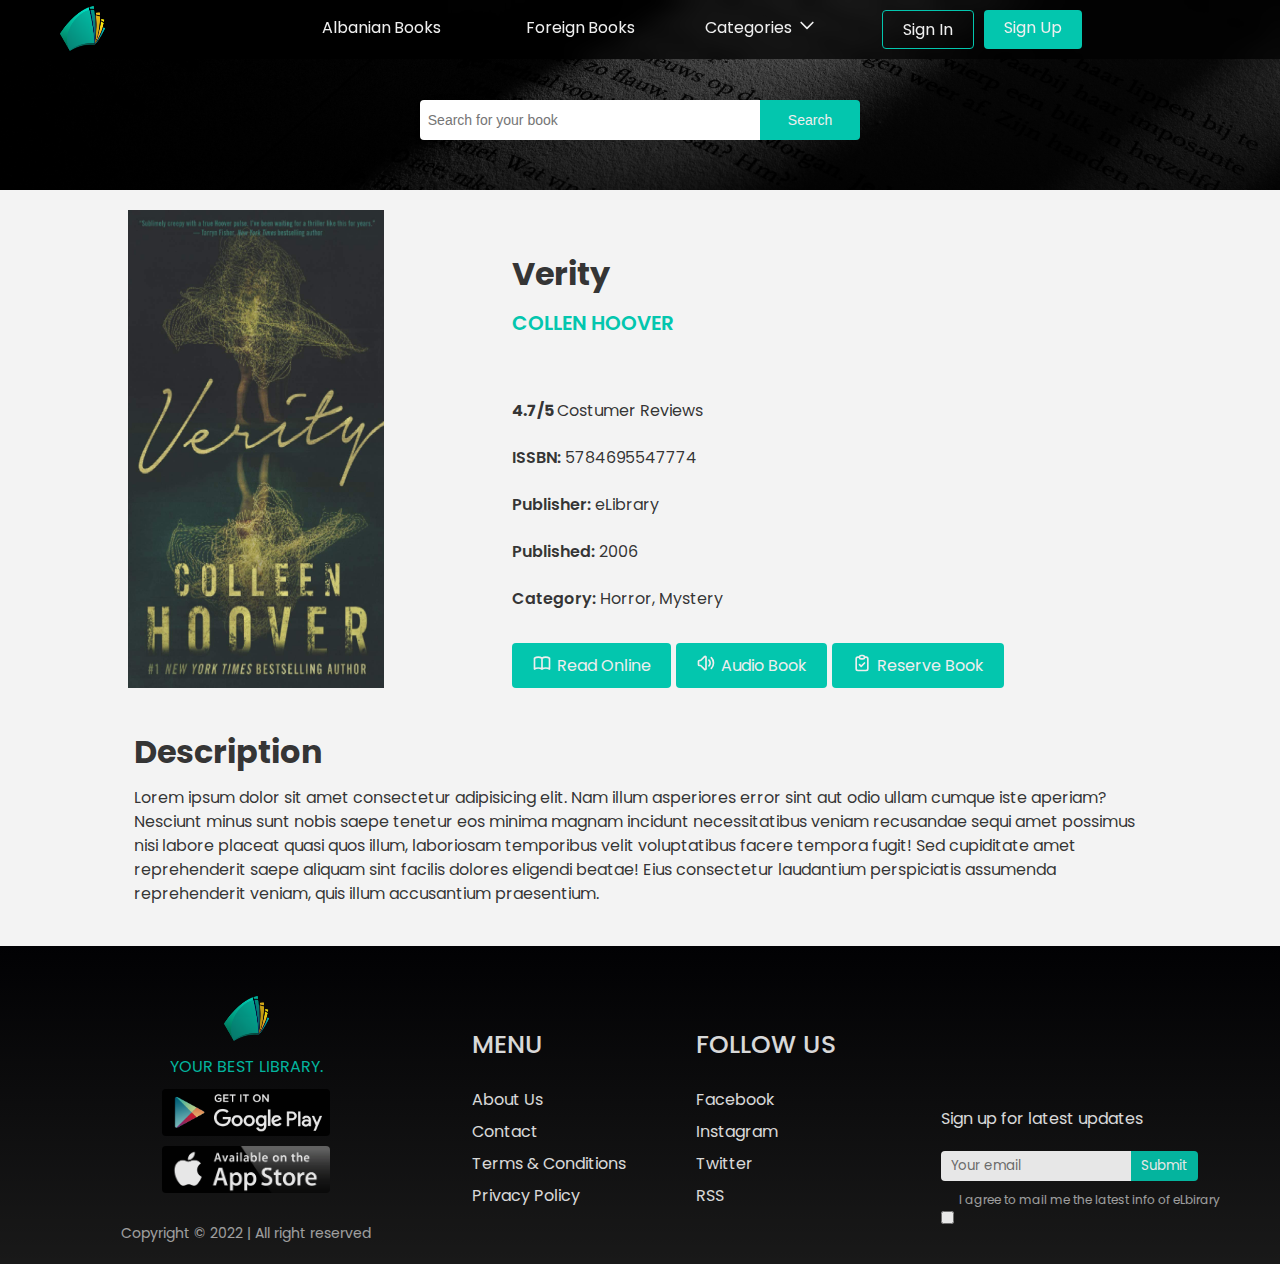
==== commit d9469cff: "responsive navbar" ====
--- a/book-content.html
+++ b/book-content.html
@@ -5,6 +5,7 @@
     <meta http-equiv="X-UA-Compatible" content="IE=edge">
     <meta name="viewport" content="width=device-width, initial-scale=1.0">
     <link rel="stylesheet" href="style.css">
+    <link rel="stylesheet" href="mediaqueries.css">
     <link rel="preconnect" href="https://fonts.googleapis.com">
     <link rel="preconnect" href="https://fonts.gstatic.com" crossorigin>
     <link
@@ -20,10 +21,11 @@
                     <a href="index.html"><img src="img/icon.png" alt="icon book" class="icon"></a>
 
                 </div>
+                <div class="f-nav">
                 <ul class="unordered-list">
                     <li><a href="home.html" class="nav-link">Albanian Books</a></li>
                     <li><a href="home.html" class="nav-link">Foreign Books</a></li>
-                    <li>Categories <svg xmlns="http://www.w3.org/2000/svg" class="heroicon" fill="none"
+                    <li class="hi"> Categories <svg xmlns="http://www.w3.org/2000/svg" class="heroicon" fill="none"
                             viewBox="0 0 24 24" stroke="currentColor" stroke-width="2">
                             <path stroke-linecap="round" stroke-linejoin="round" d="M19 9l-7 7-7-7" />
                         </svg>
@@ -64,9 +66,13 @@
                     </li>
                 </ul>
                 <div class="nav-buttons">
-                    <button><a href="sign-in.html">Sign In</a></button>
-                    <button><a href="signup.html">Sign Up</a></button>
+                    <li><a href="sign-in.html">Sign In</a></li>
+                    <li><a href="signup.html">Sign Up</a></li>
                 </div>
+                </div>
+                <svg xmlns="http://www.w3.org/2000/svg" class="menu-js" fill="none" viewBox="0 0 24 24" stroke="currentColor" stroke-width="2">
+                    <path stroke-linecap="round" stroke-linejoin="round" d="M4 6h16M4 12h16M4 18h16" />
+                  </svg>
             </div>
         </div>
     </div>
@@ -160,5 +166,8 @@
         </div>
     </div>
 </section>
+
+
+<script src="js/costum.js"></script>
 </body>
 </html>--- a/style.css
+++ b/style.css
@@ -142,47 +142,19 @@
   width: 100%;
   background-color: rgb(0, 0, 0, 0.7);
   backdrop-filter: blur(8px);
-  position: relative;
+  position: fixed;
   z-index: 1;
 }
 .navbar {
   color: #efefef;
   display: flex;
-  /* position: fixed; */
+ /* position: fixed;  */
   width: 100%;
   justify-content: space-between;
   z-index: 1;
 }
-button {
-  font-family: 'Poppins', sans-serif;
-}
-
-.nav-buttons {
-  align-self: center;
-  display: flex;
-  font-family: 'Poppins', sans-serif;
-
-}
-.nav-buttons a {
-  text-decoration: none;
-  color: #efefef;
-}
-.nav-buttons button:first-child {
-  background-color: transparent;
-  border: 2px solid #03c6ae;
-  color: #efefef;
-  transition: all 0.1s;
-  margin-right: 1rem;
-}
-.nav-buttons button:first-child:hover {
-  background-color: #03c6ae;
-  color: #efefef;
-  font-weight: 500;
-  transition: all 0.1s;
-}
-.nav-buttons button:last-child:hover {
-  color: #efefef;
-}
+
+
 .navbar ul {
   list-style: none;
   display: flex;
@@ -190,18 +162,13 @@
   gap: 2.5rem;
   justify-content: end;
 }
-
-.navbar button {
-  background-color: #03c6ae;
-  border: none;
-  width: 9rem;
-  height: 4rem;
-  color: #ededf1;
-  border-radius: 4px;
-  cursor: pointer;
-}
+.f-nav {
+  display: flex;
+  width: 80%;
+  gap:5rem;
+}
+
 .navbar li:last-child {
-  margin-right: 10rem;
   display: flex;
   gap: 0.5rem;
   justify-content: flex-end;
@@ -223,12 +190,13 @@
   color: #efefef;
   cursor: pointer;
   border-bottom: 4px solid #03c6ae;
-  background-image: linear-gradient(
+  /* background-image: linear-gradient(
     to bottom,
     rgba(0, 0, 0, 0.5),
     rgba(0, 0, 0, 0.2)
-  );
-}
+  ); */
+}
+
 
 .unordered-list {
   font-size: 1.6rem;
@@ -252,6 +220,63 @@
   width: 2rem;
   height: 2rem;
 }
+
+.nav-buttons {
+  align-self: center;
+  display: flex;
+  font-family: 'Poppins', sans-serif;
+
+}
+.nav-buttons a {
+  text-decoration: none;
+  color: #efefef;
+  font-family: 'Poppins', sans-serif;
+}
+.nav-buttons li {
+  border-radius: 4px;
+  background-color: #03c6ae;
+  font-size: 1.6rem;
+  cursor: pointer;
+  list-style: none;
+  display: flex;
+  justify-items: center;
+  align-items: center;
+  padding: 0.5rem 2rem;
+}
+.nav-buttons li:first-child {
+  background-color: transparent;
+  border: 1px solid #03c6ae;
+  color: #efefef;
+  transition: all 0.1s;
+  margin-right: 1rem;
+}
+.nav-buttons li:first-child:hover {
+  background-color: #03c6ae;
+  color: #efefef;
+  font-weight: 500;
+  transition: all 0.1s;
+}
+.menu-js {
+  width: 4rem;
+  stroke: #03c6ae;
+  cursor: pointer;
+  display: none;
+  position: absolute;
+  top:5px;
+  right: 10px;
+}
+.f-nav {
+  display: flex;
+}
+
+/**media queries*/
+
+
+
+
+
+  
+
 /************* DROPDOWN CONTENT **********************/
 .dropdown-menu {
   padding: 20px;
@@ -621,7 +646,7 @@
   margin-top: 5rem;
 }
 .third-component-text {
-  width: 80%;
+  width: 100%;
   margin: 2rem auto;
   text-align: center;
 }
@@ -809,13 +834,12 @@
   width: 100%;
 }
 
-.footer-logo, .footer-menu, .footer-follow {
+ .footer-menu, .footer-follow {
   padding:3rem;
-  border-right:0.5px solid rgba(255,255,255,0.1) ;
 }
 
  .footer-logo {
-   padding: 0;
+  padding: 0;
   display: flex;
   flex-direction: column;
   align-items: center;
--- a/mediaqueries.css
+++ b/mediaqueries.css
@@ -0,0 +1,503 @@
+
+/************** BOOKS LIST *********************/
+@media (max-width:1100px){
+    .books-of-the-day {
+        display: grid;
+        grid-template-columns: repeat(3,1fr);
+        width: 80%;
+
+    }
+    .left-menu {
+        width: 15%;
+    }
+    .menu a{
+        font-size: 1.6rem;
+    } 
+    .home-book {
+        width: 20rem;
+        height: 30rem;
+    }
+    .home-book:nth-last-child(-n+3){
+        display: none;
+    }
+
+}
+@media (max-width:750px) {
+    .home-container {
+        gap:2rem;
+    }
+    .books-of-the-day{
+        grid-template-columns: repeat(2,1fr);
+       
+    }
+    .home-book {
+        width: 20rem;
+        justify-self: start;
+    }
+    .left-menu {
+        width: 25%;
+    }
+    .home-book:nth-last-child(-n+4) {
+        display: none;
+    }
+    .menu h3 {
+        font-size: 1.5rem;
+        padding: 1rem 0rem;
+    }
+    .search-box {
+        padding: 10rem 0rem 3rem 0rem;
+    }
+    .home-search ,
+    .home-submit {
+        height: 3rem;
+    }
+    .home-search {
+        width: 30rem;
+    }
+    .home-book h3,
+    .menu a,
+    .pagination  {
+        font-size: 1.4rem;
+    }
+   
+}
+@media (max-width:550px) {
+   
+    .left-menu {
+        display: none;
+    }
+    .books-of-the-day {
+        margin: auto;
+        column-gap:2.5rem;
+        row-gap: 4.5rem;
+    }
+    .home-book:nth-last-child(-n+4) {
+        display: grid;
+        margin-bottom: 4rem;
+    }
+    .home-book {
+        width: 95%;
+        height: 27rem;
+    }
+    .home-search {
+        width: 30rem;
+    }
+}
+@media (max-width:400px) {
+    .home-container {
+        flex-direction: column;
+    }
+    .left-menu {
+        display: inline;
+        width: 90%;
+        margin: auto;
+    }
+     .menu li {
+        display: none;
+        position: relative;
+    } 
+    .search-box {
+        padding: 8rem 0rem 1rem 0rem;
+        justify-content: end;
+        padding-right: 2rem;
+    }
+    .home-search {
+        width: 40%;
+        font-size: 1.2rem;
+        height: 3rem;
+    }
+    .home-submit {
+        width: 15%;
+        font-size: 1.2rem;
+        height: 3rem;
+    }
+    .books-of-the-day {
+        grid-template-columns: 1fr;
+    }
+    .home-book h3 {
+        margin-bottom: 5rem;
+        font-size: 1.8rem;
+    }
+    .home-book {
+        height: fit-content;
+    }
+}
+/************** BOOKS LIST END ******************/
+
+/************** SIGN IN/UP START ********************/
+@media (max-width:1400px) {
+    .sign-up-quote,
+    .sign-in-quote{
+        width: 65%;
+    }
+}
+@media (max-width:1050px) {
+    .sign-in-wrapper,
+    .sign-up-wrapper {
+        justify-content: space-between;
+        gap:5rem;
+        padding: 15rem 10rem;
+    }
+    .sign-up-quote,
+    .sign-in-quote {
+        font-size: 2.5em;
+    }
+    .sign-in {
+        justify-content: end;
+    }
+}
+@media (max-width:950px) {
+    .sign-up-quote,
+    .sign-in-quote {
+        font-size: 2em;
+        width: 40%;
+    }
+}
+
+@media (max-width:900px) {
+    .sign-up-quote,
+    .sign-in-quote {
+        font-size: 2em;
+        width: 40%;
+    }
+}
+@media (max-width:810px) {
+    .sign-in-wrapper,
+    .sign-up-wrapper {
+        flex-direction: column;
+    }
+    .sign-up-quote,
+    .sign-in-quote {
+        font-size: 1.5rem;
+        width: 90%;
+        text-align: center;
+    }
+    .sign-in-form,
+    .sign-up-form {
+        align-self: center;
+    }
+}
+@media (max-width:750px) {
+    .sign-up-quote,
+    .sign-in-quote {
+        font-size: 1rem;
+    }
+
+    .input  {
+        padding: 1rem 0rem;
+    }
+   
+}
+@media (max-width:550px) {
+    .sign-up-quote,
+    .sign-in-quote {
+        display: none;
+    }
+    .sign-in-wrapper,
+    .sign-up-wrapper {
+        padding: 15rem 5rem 10rem 5rem;
+    }
+    .sign-in-form,
+    .sign-up-form {
+        width: 100%;
+    }
+    .sign-up,
+    .sign-in {
+        padding: 2rem 2rem 3rem 2rem;
+    }
+   
+}
+/************** SIGN IN/UP END  ******************/
+
+/********************************************************/
+/******************** HOMEPAGE START ********************/
+/*********************************************************/
+
+
+/******************* Kategorite start *******************/
+@media (max-width:1000px) {
+    .kategorite {
+        grid-template-columns: repeat(4,1fr);
+        justify-items: center;
+    }
+}
+@media (max-width:850px) {
+    .kategorite {
+        grid-template-columns: repeat(3,1fr);
+    }
+}
+@media (max-width:630px) {
+    .kategorite {
+        grid-template-columns: repeat(2,1fr);
+    }
+
+}
+@media (max-width:500px){
+    .second-component h1 {
+        font-size:3.4rem;
+    }
+   
+}
+@media (max-width:400px){
+    .kategorite {
+        grid-template-columns: 1fr;
+        justify-content: center;
+        align-content: center;
+    }
+  
+    .second-component h1 {
+        font-size: 3rem;
+    }  
+}
+
+/******************* Kategorite End **************************/
+
+/******************* Pricing Offers Start *********************/
+@media (max-width:1100px) {
+    .component-offers {
+        flex-wrap: wrap;
+        gap:5rem
+    }
+}
+@media (max-width:1090px){
+    .component-offers {
+        flex: 0 0 1;
+    }
+    .second-offer {
+        width: 30rem;
+        height: 55rem;
+    }
+   .second-offer button {
+        padding: 1rem 3rem;;
+   }
+}
+/******************* Pricing Offers End ***********************/
+
+
+
+/****************** First Component Start **********************/
+@media (max-width:850px) {
+    .first-component {
+        flex-direction: column-reverse;
+        gap:2rem;
+        align-items: center;
+        width: 100%;
+    }
+    .component-img {
+        width: 80%;
+    }
+    .component-text {
+        max-width: 100%;
+        margin-bottom: 5rem;
+        text-justify:unset;
+    }
+    .component-text h1 {
+        text-align: center;
+    }
+    .component-text p {
+        margin-top: 1rem;
+    }
+}
+@media (max-width:500px) {
+    .component-text h1 {
+        font-size: 3.5rem;
+    }
+}
+
+
+/****************** First Component End ************************/
+
+/****************** Testimonial Start **************************/
+@media (max-width:1090px) {
+    .testimonial-content {
+        padding:2rem;
+    }
+}
+@media (max-width:995px) {
+    .testimonial-conten h1 {
+        font-size: 3rem;
+    }
+    .testimonial-conten p {
+        font-size: 1.4rem;
+    }
+    .testimonial-image img {
+        width: unset;
+    }
+    .arrow {
+        margin: 0px;
+    }
+    .quote-icon {
+        width: 10rem;
+    }
+}
+@media (max-width:830px) {
+    .testimonial-wrapper {
+        flex-direction: column;
+    }
+
+    .testimonial-image {
+        background-color: unset;
+        text-align: center;
+        position: relative;
+    }
+    .testimonial-image img {
+        border-radius: 0px;
+        width: 95%;
+        height: 10%;
+        position: relative;
+        border-radius: 60px 0 0 0;
+
+    }
+    .testimonial-content {
+        border: none;
+        width: 95%;
+        margin: 0 auto;
+        border-radius: 0 0 60px 0;
+    }
+    .arrow-container {
+        justify-content: center;
+    }
+
+@media (max-width:500px) {
+    .testimonial-content h1 {
+        font-size: 3rem;
+    }
+    .testimonial-container h1:first-child {
+        font-size: 3.4rem;
+    }
+}
+}
+/****************** Testimonial End ****************************/
+
+/******************* Hero Section  Start ************************/
+@media (max-width:1200px) {
+    .img-wrapper {
+        background-position: center;
+    }
+}
+@media (max-width:800px) {
+    .text h1 {
+        font-size: 5rem;
+    }
+    .text h2 {
+        width: 80%;
+        font-size: 1.5rem;
+    }
+    .img-wrapper {
+        padding: 0.4rem 0 10rem 0;
+    }
+}
+
+
+@media (max-width:600px) {
+    .text h1 {
+        font-size: 4rem;
+    }
+    .text p {
+        line-height: 1.3;
+        width: 90%;
+    }
+}
+@media (max-width:400px) {
+    .text p {
+        font-size: 1.4rem;
+    }
+}
+/******************* Hero Section End ***************************/
+/******************* FOOTER START *******************************/
+@media (max-width:950px) {
+    .subscribe {
+        width: 15%;
+    }
+    .footer-info {
+        flex-wrap: wrap;
+        justify-content: center;
+    }
+    .footer-logo, .footer-menu, .footer-follow {
+        border: none;
+    }
+    .subsrcibe {
+        margin: 2rem auto ;
+    }
+}
+/******************* FOOTER END *********************************/
+/******************* NAVBAR STYLING ******************************/
+@media (max-width:1050px) {
+    body {
+       overflow-x:hidden ; 
+    }
+    .logo-part {
+      margin-right: auto;
+      padding: 0.5rem 2rem;
+      z-index: 999;
+    }
+    .f-nav {
+      position: fixed;
+      top: 0px;
+      right: 0px;
+      display: flex;
+      flex-direction: column;
+      justify-content: space-around;
+      align-items: center;
+      width: 100%;
+      height: 100vh;
+      background-color: rgba(0,0,0,0.92);
+      backdrop-filter: blur(20px);
+     transform: translateX(100%);  
+     transition: transform 0.3s ease-out;
+  
+    }
+    .f-nav li,
+    .f-nav button {
+      opacity: 0;
+    }
+    .unordered-list {
+      display: flex;
+      flex-direction: column;
+      justify-content: flex-end;
+      height: 50vh;
+      font-size: 2rem;
+    }
+    .unordered-list li:last-child{
+      margin: 0;
+      justify-content: center;
+    }
+    .unordered-list a:hover,
+    .unordered-list li:hover{
+      color: #03c6ae;
+    }
+    .menu-js {
+      display: block;
+      z-index: 10;
+    }
+   .dropdown-menu {
+     opacity: 0;
+   }
+   .nav-buttons li {
+     font-size: 2rem;
+     padding: 1rem 4rem;
+   }
+  
+  }
+  
+  .nav-active {
+    transform: translateX(0%);
+  }
+  
+  
+  @keyframes navLinkFade{
+    from {
+          opacity: 0;
+          transform: translateX(50px);
+    }
+    to {
+          opacity: 1;
+          transform: translateX(0px);
+  
+    }
+  
+  }
+  
+  
+
+  